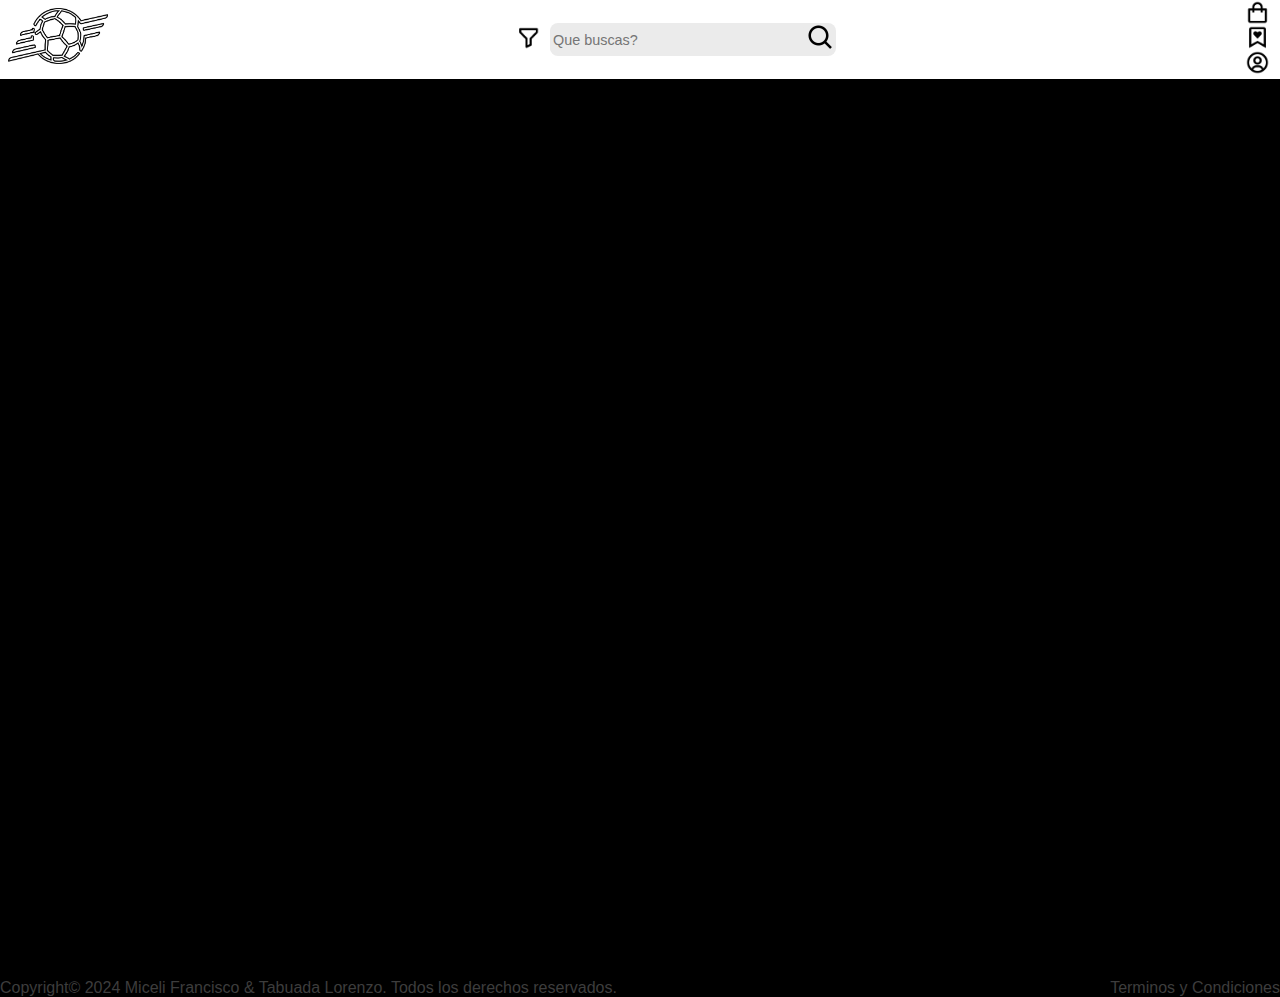
==== index.html @ 5a7783a0 "mobile first primeros cambios" ====
<!DOCTYPE html>
<html lang="en">
<head>
    <meta charset="UTF-8">
    <meta name="viewport" content="width=device-width, initial-scale=1.0">
    <title>Inicio</title>
    <link rel="stylesheet" href=    "styles.css">
</head>
<body>
    <header>
        <div class="headcelu">
            <div class="izquierdaHC">
                <a href="/index.html"><img class="logohead" src="/img/logo_negro_QVEF.png" alt=""></a>
            </div>
            <div class="medioHC">
                <div class="desplegable">
                    <img class="tolva" src="[data-uri]"/>
                    <ul class="categorias">
                        <li><a href="#">JIJIJA</a></li>
                        <li><a href="#">JIJIJA</a></li>
                        <li><a href="#">JIJIJA</a></li>
                        <li><a href="#">JIJIJA</a></li>
                    </ul>
                </div>
                <div class="contenedorbusqueda">
                    <input type="text" placeholder="Que buscas?">
                    <button type="submit">
                    <img class="icons busqueda" src="[data-uri]"/>                </div>
            </div>
            <div class="derechaHC">
                        <img class="icons" src="[data-uri]"/>
                        <img class="icons" src="[data-uri]"/>                <div class="perfildesplegable">
                        <img class="icons perfil" src="[data-uri]"/>                    <ul class="perfilcategorias">
                        <li><a href="/log/form.html">Registrarse</a></li>
                        <li><a href="/log/login.html">Login</a></li>
                    </ul>
                </div>
            </div>


            
        <div class="headpc">

        </div>
    </header>

    <main>

    </main>
    <footer>
        <div class="pie">
            <div class="subpie1">

            </div>
            <div class="subpie2">
                <p>Copyright© 2024 Miceli Francisco & Tabuada Lorenzo. Todos los derechos reservados.</p>
                <a href="#">Terminos y Condiciones</a>
            </div>
        </div>
    </footer>
</body>
</html>
---- styles.css ----
:root{
    --color-primario:rgb(34, 34, 34);
    --color-secundario: rgb(92, 17, 157);
}
*{
    margin: 0;
    padding: 0;
    font-family: 'Franklin Gothic Medium', 'Arial Narrow', Arial, sans-serif;
}
body{
    background-color: #000;

}
main{
    min-height: 100vh;
}
.headcelu{
    background-color: #fff;
    display: flex;
    justify-content: space-between;
}
.logohead{
    width: 100px;
    padding: 8px ;
    transition: 0.3s;
}
.medioHC{
    display: flex;
    align-items: center;
}
.tolva{
    width: 25px;
    height: 25px;
    padding: 0 10px 0 0;
}
.desplegable:hover .categorias{
    display: flex;
}
.categorias{
    display: none;
    flex-direction: column;
    justify-content: center;
    position: fixed;
    background-color: var(--color-primario);
    box-shadow: 0 0 5px var(--color-secundario);
    padding: 10px;
}
.categorias li{
    list-style: none;
    padding: 5px;
}
.categorias a{
    text-decoration: none;
    color: #fff;
    transition: 0.1s;
}
.categorias a:hover{
    color: var(--color-secundario);
}
.icons{
    width: 25px;
    height: 25px;
    padding: 0 10px;
}
.contenedorbusqueda{
    display: flex;
    align-items: center;
    border-radius: 8px;
    background-color: rgb(235, 235, 235);
}
.contenedorbusqueda input{
    outline: none;
    width: 100px;
    padding: 5px 3px;
    border: none;
    border-radius: 5px;
    font-size: 0.9rem;
    background-color: rgb(235, 235, 235);
}
.contenedorbusqueda button{
    border-radius: 5px;
    border: none;
    background: none;
    cursor: pointer;
}
.contenedorbusqueda img{
    padding: 0;
    width: 30px;
    height: 30px;
}
.derechaHC{
    display: flex;
    flex-direction: column;
    align-items: center;
}
.headpc{
    display: none;
}
.icons:hover{
    filter: drop-shadow(0 0 3px rgb(174, 174, 174));
}
.perfildesplegable:hover .perfilcategorias{
    display: flex;
}
.perfilcategorias{
    display: none;
    flex-direction: column;
    justify-content: center;
    position: fixed;
    background-color: var(--color-primario);
    box-shadow: 0 0 5px var(--color-secundario);
    right: 10px;
    padding: 10px;
}
.perfilcategorias li{
    list-style: none;
}
.perfilcategorias a{
    text-decoration: none;
    color: #fff;
    transition: 0.1s;
}
.perfilcategorias a:hover{
    color: var(--color-secundario);
}
.pie{
    background-color: #000000;
    color:rgb(61, 61, 61);
}
.subpie2{
    display: flex;
    
    justify-content: space-between;
}
.subpie2 a{
    color:rgb(61, 61, 61);
    text-decoration: none;
}
.subpie2 a:hover{
    text-decoration:underline;
}
@media(min-width: 768px){
    .contenedorbusqueda{
        display: flex;
        align-items: center;
        border-radius: 8px;
        background-color: rgb(235, 235, 235);
    }
    .contenedorbusqueda input{
        outline: none;
        width: 250px;
        padding: 5px 3px;
        border: none;
        border-radius: 5px;
        font-size: 0.9rem;
        background-color: rgb(235, 235, 235);
    }
    .contenedorbusqueda button{
        border-radius: 5px;
        border: none;
        background: none;
        cursor: pointer;
    }
    .contenedorbusqueda img{
        width: 30px;
        height: 30px;
    }
}
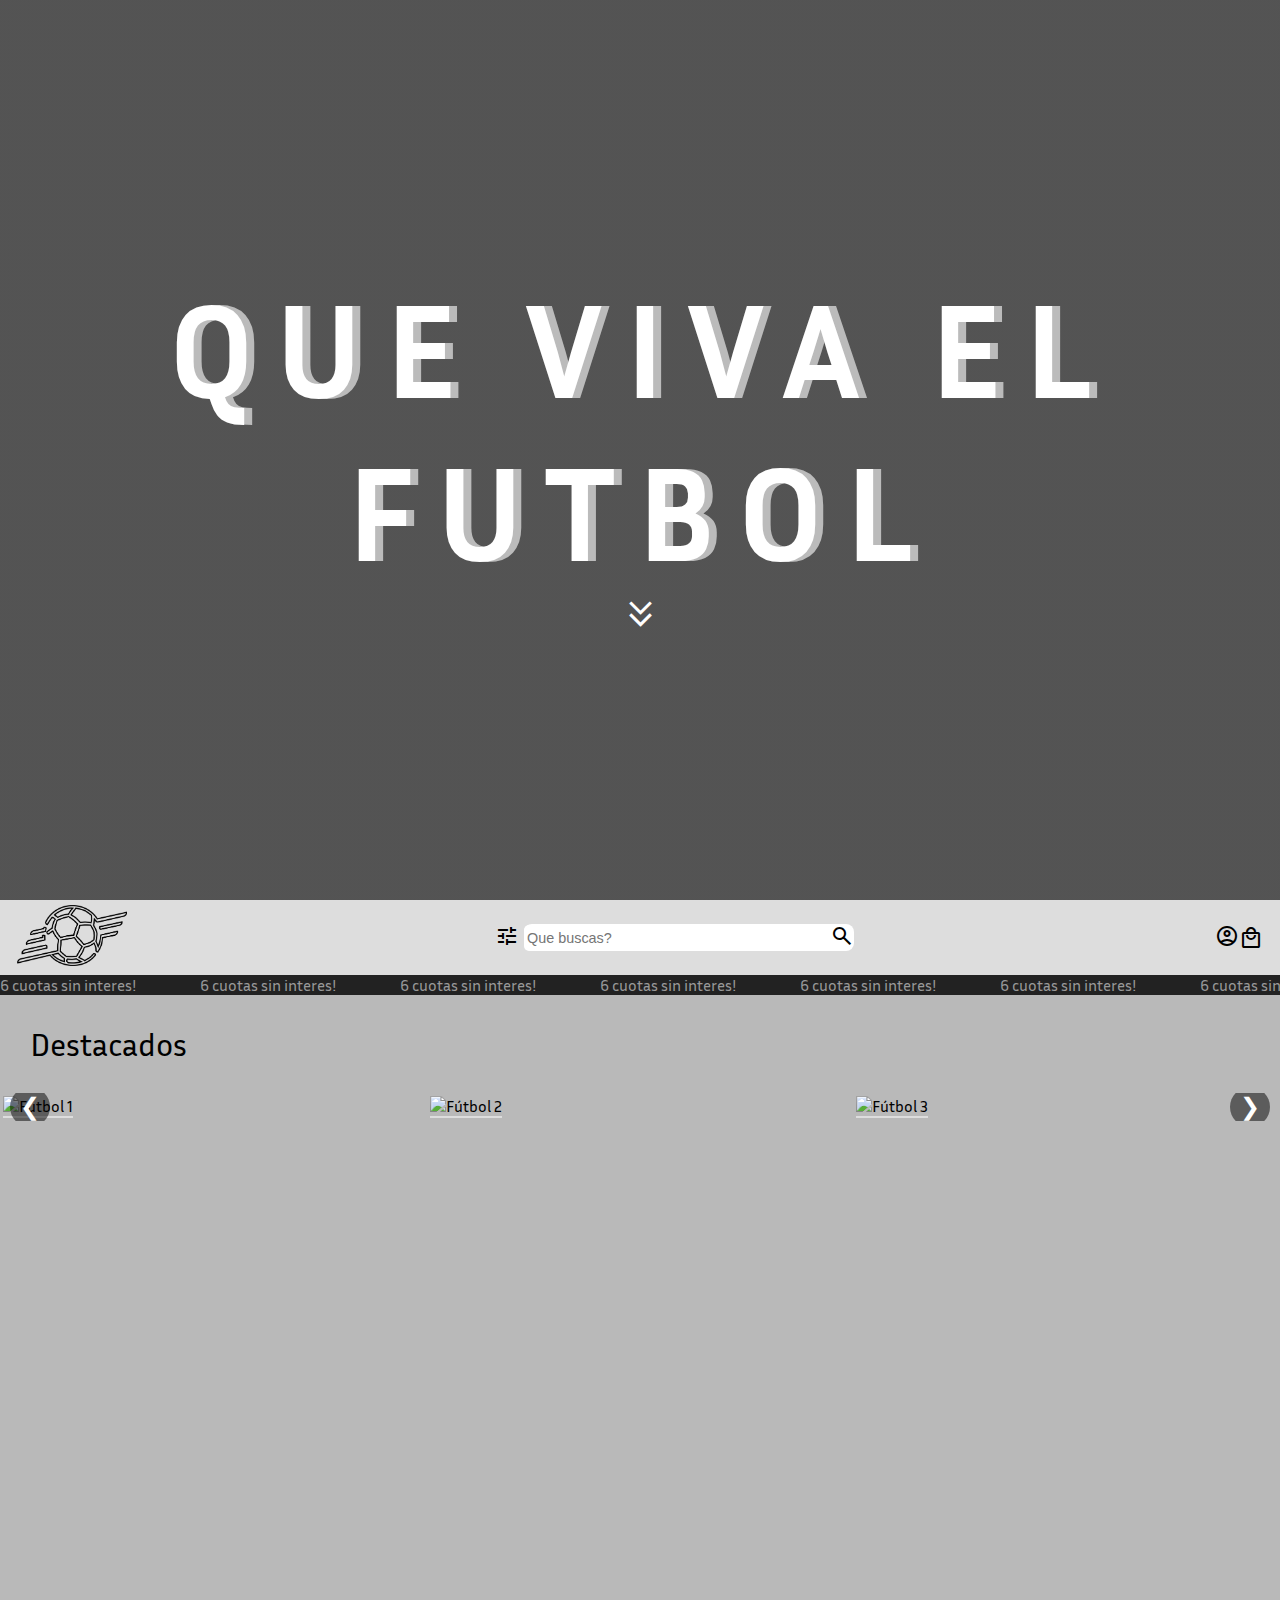
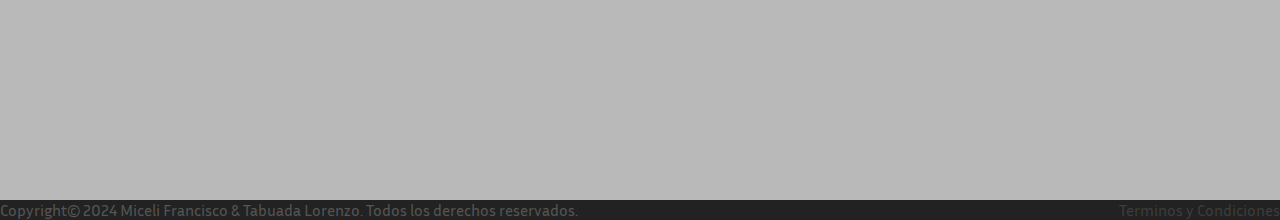
==== commit fcd017d3: "nada, tranki" ====
--- a/index.html
+++ b/index.html
@@ -3,54 +3,159 @@
 <head>
     <meta charset="UTF-8">
     <meta name="viewport" content="width=device-width, initial-scale=1.0">
-    <title>Inicio</title>
-    <link rel="stylesheet" href=    "styles.css">
+    <link rel="stylesheet" href="styles.css">
+    <link rel="website icon" type="png" href="img/logo_negro_icono_QVEF.png">
+    <!-- Fuentes e iconos -->
+    <link rel="preconnect" href="https://fonts.googleapis.com">
+    <link rel="preconnect" href="https://fonts.gstatic.com" crossorigin>
+    <link href="https://fonts.googleapis.com/css2?family=Inria+Sans:ital,wght@0,300;0,400;0,700;1,300;1,400;1,700&display=swap" rel="stylesheet">
+    <link href="https://fonts.googleapis.com/css2?family=Kanit:ital,wght@0,800;1,800&display=swap" rel="stylesheet">
+    <link rel="stylesheet" href="https://fonts.googleapis.com/css2?family=Material+Symbols+Outlined:opsz,wght,FILL,GRAD@20..48,100..700,0..1,-50..200" />
+    <title>QVEF</title>
 </head>
 <body>
-    <header>
-        <div class="headcelu">
-            <div class="izquierdaHC">
-                <a href="/index.html"><img class="logohead" src="/img/logo_negro_QVEF.png" alt=""></a>
+    <div class="pantallainicialcelu">
+        <div class="iniciocelu">
+            <h1>QUE VIVA EL FUTBOL</h1>
+            <a href="#headcelu" class="material-symbols-outlined">keyboard_double_arrow_down</a>
+        </div>
+    </div>
+    <div class="pantallainicialpc">
+        <div class="iniciopc">
+            <h1>QUE VIVA EL FUTBOL</h1>
+            <a href="#headpc" class="material-symbols-outlined">keyboard_double_arrow_down</a>
+        </div>
+    </div>
+
+    <div class="todo">
+        <header>
+            <div class="headcelu" id="headcelu">
+                <div class="izquierdaHC">
+                    <span class="material-symbols-outlined">menu</span>
+                    <span class="material-symbols-outlined">search</span>
+                </div>
+
+                <div class="medioHC">
+                    <a href="/index.html"><img class="logohead" src="img/logo_negro_QVEF.png" alt=""></a>
+                </div>
+
+                <div class="derechaHC">
+                    <div class="perfildesplegable">
+                        <span class="material-symbols-outlined">account_circle</span>
+                        <ul class="perfilcategorias">
+                            <li><a href="/log/form.html">> Registrarse</a></li>
+                            <li><a href="/log/login.html"</a>> Logearse</a></li>
+                        </ul>
+                    </div>
+                    <span class="material-symbols-outlined">local_mall</span>
+                </div>
             </div>
-            <div class="medioHC">
-                <div class="desplegable">
-                    <img class="tolva" src="[data-uri]"/>
-                    <ul class="categorias">
-                        <li><a href="#">JIJIJA</a></li>
-                        <li><a href="#">JIJIJA</a></li>
-                        <li><a href="#">JIJIJA</a></li>
-                        <li><a href="#">JIJIJA</a></li>
-                    </ul>
+<!-- -------------------HEADPC----------------------- -->
+            <div class="headpc" id="headpc">
+                <div class="izquierdaHP">
+                    <a href="/index.html"><img class="logohead" src="img/logo_negro_QVEF.png" alt=""></a>
                 </div>
-                <div class="contenedorbusqueda">
-                    <input type="text" placeholder="Que buscas?">
-                    <button type="submit">
-                    <img class="icons busqueda" src="[data-uri]"/>                </div>
+
+                <div class="medioHP">
+                    <div class="desplegable">
+                        <span class="material-symbols-outlined">tune</span>
+                        <ul class="categorias">
+                            <li><a href="#">Hombre</a></li>
+                            <li><a href="#">Mujer</a></li>
+                            <li><a href="#">Niño</a></li>
+                            <li><a href="#">Otros</a></li>
+                        </ul>
+                    </div>
+                    <div class="contenedorbusqueda">
+                        <input type="text" placeholder="Que buscas?">
+                        <button type="submit">
+                        <span class="material-symbols-outlined">search</span>
+                    </div>
+                </div>
+
+                <div class="derechaHP">
+                    <div class="perfildesplegable">
+                        <span class="material-symbols-outlined">account_circle</span>
+                        <ul class="perfilcategorias">
+                            <li><a href="/log/form.html">> Registrarse</a></li>
+                            <li><a href="/log/login.html"</a>> Logearse</a></li>
+                        </ul>
+                    </div>                    
+                    <span class="material-symbols-outlined">local_mall</span>
+                </div>
             </div>
-            <div class="derechaHC">
-                        <img class="icons" src="[data-uri]"/>
-                        <img class="icons" src="[data-uri]"/>                <div class="perfildesplegable">
-                        <img class="icons perfil" src="[data-uri]"/>                    <ul class="perfilcategorias">
-                        <li><a href="/log/form.html">Registrarse</a></li>
-                        <li><a href="/log/login.html">Login</a></li>
-                    </ul>
+<!-- -------------------HEADPC----------------------- -->
+        </header>
+
+        <main>
+            <div class="slider">
+                <div class="slide-track">
+                    <div class="slide">
+                        <p>6 cuotas sin interes!</p>
+                    </div>
+                    <div class="slide">
+                        <p>6 cuotas sin interes!</p>
+                    </div>
+                    <div class="slide">
+                        <p>6 cuotas sin interes!</p>
+                    </div>
+                    <div class="slide">
+                        <p>6 cuotas sin interes!</p>
+                    </div>
+                    <div class="slide">
+                        <p>6 cuotas sin interes!</p>
+                    </div>
+                    <div class="slide">
+                        <p>6 cuotas sin interes!</p>
+                    </div>
+                    <div class="slide">
+                        <p>6 cuotas sin interes!</p>
+                    </div>
+                    <div class="slide">
+                        <p>6 cuotas sin interes!</p>
+                    </div>
+                    <div class="slide">
+                        <p>6 cuotas sin interes!</p>
+                    </div>
+                    <div class="slide">
+                        <p>6 cuotas sin interes!</p>
+                    </div>
+                    <div class="slide">
+                        <p>6 cuotas sin interes!</p>
+                    </div>
+                    <div class="slide">
+                        <p>6 cuotas sin interes!</p>
+                    </div>
+                    <div class="slide">
+                        <p>6 cuotas sin interes!</p>
+                    </div>
+                    <div class="slide">
+                        <p>6 cuotas sin interes!</p>
+                    </div>
+                </div>
+            </div>
+            
+            <div class="destacados">
+                <h3>Destacados</h3>
+                <div class="carousel">
+                    <div class="carousel-images">
+                        <div class="carousel-item"><img src="img/airmax270.jpg" alt="Fútbol 1"></div>
+                        <div class="carousel-item"><img src="img/cancha-esquina.jpg" alt="Fútbol 2"></div>
+                        <div class="carousel-item"><img src="img/wembley.jpg" alt="Fútbol 3"></div>
+                        <div class="carousel-item"><img src="img/monumental2.jpeg" alt="Fútbol 4"></div>
+                        <div class="carousel-item"><img src="img/cancha-frente.png" alt="Fútbol 5"></div>
+                    </div>
+                    <button class="prev" onclick="moveSlide(-1)">&#10094;</button>
+                    <button class="next" onclick="moveSlide(1)">&#10095;</button>
                 </div>
             </div>
 
-
-            
-        <div class="headpc">
-
-        </div>
-    </header>
-
-    <main>
-
+    </div> <!--DIV TODO-->
     </main>
     <footer>
         <div class="pie">
             <div class="subpie1">
-
+            
             </div>
             <div class="subpie2">
                 <p>Copyright© 2024 Miceli Francisco & Tabuada Lorenzo. Todos los derechos reservados.</p>
@@ -58,5 +163,7 @@
             </div>
         </div>
     </footer>
+    <script src="script.js"></script>
+
 </body>
 </html>--- a/styles.css
+++ b/styles.css
@@ -1,168 +1,416 @@
 :root{
-    --color-primario:rgb(34, 34, 34);
-    --color-secundario: rgb(92, 17, 157);
+    --color-primario:#222;
+    --color-secundario: #ddd;
+}
+html{
+    scroll-behavior: smooth;
 }
 *{
     margin: 0;
     padding: 0;
-    font-family: 'Franklin Gothic Medium', 'Arial Narrow', Arial, sans-serif;
 }
 body{
-    background-color: #000;
-
-}
-main{
+    font-family: "inria Sans",'Franklin Gothic Medium', 'Arial Narrow', sans-serif;
+    background-color: #b9b9b9;
+    overflow-x: hidden;
+}
+.todo{
     min-height: 100vh;
-}
-.headcelu{
-    background-color: #fff;
-    display: flex;
-    justify-content: space-between;
-}
-.logohead{
-    width: 100px;
-    padding: 8px ;
+    display: grid;
+    grid-template-rows: auto 1fr auto;
+}
+/* Estilo para Chrome, Safari, Edge, Opera */
+::-webkit-scrollbar {
+    width: 5px;
+}
+::-webkit-scrollbar-track {
+    background-color: #222;
+}
+::-webkit-scrollbar-thumb {
+    background-color: #ddd;
+    border-radius: 10px;
+}
+
+::-webkit-scrollbar-thumb:hover {
+    background-color: #bbb;
+}
+/* Para Firefox */
+/* html {
+    scrollbar-width: thin;
+    scrollbar-color: #ddd #222;
+} */
+
+
+.pantallainicialpc{
+    display: none;
+    justify-content: center;
+}
+.iniciopc{
+    display: none;
+}
+.pantallainicialcelu , .pantallainicialpc{
+    background-image: linear-gradient(rgba(0,0,0,0.55),rgba(0,0,0,0.55)),url(img/monumental2.jpeg);
+    background-position: center top;
+    background-repeat: no-repeat;
+    background-size: cover;
+    min-height: 100vh;
+
+    display: flex;
+    align-items: center;
+    text-align: center;
+    overflow: hidden;
+}
+.pantallainicialpc{
+    display: none;
+}
+h1{
+    color: #fff;
+    font-size: 8.5em;
+    font-weight: 900;
+    letter-spacing: 0.15em;
+    text-shadow: 8px 0px 0 #bbb;
+}
+@media(max-width: 540px){
+    h1{
+        font-size: 7em;
+    }
+    .inicio .material-symbols-outlined {
+        position: relative;
+        top: 150px;
+    }
+    @media(max-width: 480px){
+        h1{
+            font-size: 6em;
+        }
+        .inicio .material-symbols-outlined {
+            position: relative;
+            top: 180px;
+        }
+    
+    @media(max-width: 430px){
+        h1{
+            font-size: 5.5em;
+        }
+        .inicio .material-symbols-outlined {
+            position: relative;
+            top: 180px;
+        }
+    
+    @media(max-width: 380px){
+        h1{
+            font-size: 5em;
+        }
+        .inicio .material-symbols-outlined {
+            position: relative;
+            top: 180px;
+        }
+    
+    @media(max-width: 320px){
+        h1{
+            font-size: 4em;
+        }
+        .inicio .material-symbols-outlined {
+            position: relative;
+            top: 180px;
+        }
+    }
+    }
+    }
+    }
+}
+.iniciocelu .material-symbols-outlined {
+    position: relative;
+    color: #fff;
+    font-size: 45px;
+    cursor: pointer;
+    text-decoration: none;
     transition: 0.3s;
 }
-.medioHC{
-    display: flex;
-    align-items: center;
-}
-.tolva{
-    width: 25px;
-    height: 25px;
-    padding: 0 10px 0 0;
-}
-.desplegable:hover .categorias{
-    display: flex;
-}
-.categorias{
-    display: none;
-    flex-direction: column;
-    justify-content: center;
-    position: fixed;
-    background-color: var(--color-primario);
-    box-shadow: 0 0 5px var(--color-secundario);
-    padding: 10px;
-}
-.categorias li{
-    list-style: none;
-    padding: 5px;
-}
-.categorias a{
-    text-decoration: none;
-    color: #fff;
-    transition: 0.1s;
-}
-.categorias a:hover{
-    color: var(--color-secundario);
-}
-.icons{
-    width: 25px;
-    height: 25px;
-    padding: 0 10px;
-}
-.contenedorbusqueda{
-    display: flex;
-    align-items: center;
-    border-radius: 8px;
-    background-color: rgb(235, 235, 235);
-}
-.contenedorbusqueda input{
-    outline: none;
-    width: 100px;
-    padding: 5px 3px;
-    border: none;
-    border-radius: 5px;
-    font-size: 0.9rem;
-    background-color: rgb(235, 235, 235);
-}
-.contenedorbusqueda button{
-    border-radius: 5px;
-    border: none;
-    background: none;
-    cursor: pointer;
-}
-.contenedorbusqueda img{
-    padding: 0;
-    width: 30px;
-    height: 30px;
-}
-.derechaHC{
-    display: flex;
-    flex-direction: column;
-    align-items: center;
-}
+.iniciocelu .material-symbols-outlined:hover{
+    transform: scale(1.5);
+    text-shadow: 0 0 20px #999;
+}
+
+@media(min-width: 768px){
+    .pantallainicialcelu{
+        display: none;
+    }
+    .pantallainicialpc{
+        display: flex;
+        
+    }
+    .iniciopc{
+        display: flex;
+        flex-direction: column;
+    }
+    .iniciopc .material-symbols-outlined {
+        position: relative;
+        color: #fff;
+        font-size: 45px;
+        cursor: pointer;
+        text-decoration: none;
+        transition: 0.3s;
+    }
+    .iniciopc .material-symbols-outlined:hover{
+        transform: scale(1.5);
+        text-shadow: 0 0 20px #999;
+    }
+}
+
 .headpc{
     display: none;
 }
-.icons:hover{
-    filter: drop-shadow(0 0 3px rgb(174, 174, 174));
+.headcelu .material-symbols-outlined{
+    padding: 0 4px;
+}
+.headcelu{
+    display: flex;
+    justify-content: space-between;
+    background-color: #e0e0e0;
+}
+.izquierdaHC{
+    display: flex;
+    align-items: center;
+    padding-left: 10px;
+}
+.medioHC{
+    display: flex;
+}
+.logohead{
+    width: 110px;
+    padding: 5px 7px ;
+    transition: 0.5s;
+}
+.logohead:hover{
+    filter: drop-shadow(0px 0px 7px rgb(163, 163, 163));
+    transform: scale(1.05);
+}
+.derechaHC{
+    display: flex;
+    align-items: center;
+    padding-right: 10px;
+}
+.perfildesplegable{
 }
 .perfildesplegable:hover .perfilcategorias{
     display: flex;
+}
+.perfildesplegable span{
+    transition: 0.2s;
+}
+.perfildesplegable:hover span{
+    color: #444;
 }
 .perfilcategorias{
     display: none;
     flex-direction: column;
-    justify-content: center;
-    position: fixed;
-    background-color: var(--color-primario);
-    box-shadow: 0 0 5px var(--color-secundario);
-    right: 10px;
-    padding: 10px;
+    position: absolute;
+    right: 6px;
+    padding: 8px;
+    background-color: #222;
+    box-shadow: 0 0 5px #fff;
+    z-index: 2;
+    transition: 3s;
 }
 .perfilcategorias li{
     list-style: none;
 }
 .perfilcategorias a{
+    padding: 2px 0;
     text-decoration: none;
+    width: 100%;
+    display: block;
     color: #fff;
-    transition: 0.1s;
+    transition: 0.3s;
 }
 .perfilcategorias a:hover{
-    color: var(--color-secundario);
-}
+    color: #aaa;
+}
+
+.slider {
+    background: #222;
+    width: 100vw;
+    height: auto;
+    margin: auto;
+    overflow: hidden;
+    z-index: 1;
+}
+.slide p{
+    color: #999;
+}
+.slider .slide-track {
+    display: flex;
+    animation: scroll 5s linear infinite;
+    -webkit-animation: scroll 20s linear infinite;
+    width: calc(200px * 14);
+}
+.slider .slide {
+    width: 200px;
+}
+.slider .slide img {
+    width: 100%;
+}
+@keyframes scroll {
+    0% {
+        -webkit-transform: translateX(0);
+        transform: translateX(0);
+    }
+    100% {
+        -webkit-transform: translateX(calc(-200px * 7));
+        transform: translateX(calc(-200px * 7));
+    }
+}
+
+.destacados{
+    display: flex;  
+    flex-direction: column;
+}
+.destacados h3{
+    font-size: 2em;
+    font-weight: 400;
+    margin: 30px 0 30px 30px;
+}
+.carousel {
+    position: relative;
+    width: 100%;
+    overflow: hidden;
+    border-radius: 10px;
+}
+.carousel-images {
+    display: flex;
+    transition: transform 0.5s ;
+}
+.carousel-item {
+    min-width: 33.33%; /* Show 3 images at a time */
+    box-sizing: border-box;
+    padding: 3px;
+}
+.carousel-item img {
+    width: 100%;
+    border-bottom: 2px solid #ddd;
+}
+.prev, .next {
+    position: absolute;
+    top: 50%;
+    width: 40px;
+    height: 40px;
+    background-color: rgba(0, 0, 0, 0.5);
+    color: white;
+    border: none;
+    cursor: pointer;
+    font-size: 24px;
+    text-align: center;
+    line-height: 40px;
+    border-radius: 50%;
+    transform: translateY(-50%);
+}
+.prev {
+    left: 10px;
+}
+.next {
+    right: 10px;
+}
+
+/* *****************  PIEEEEEEEEEEE  ***************** */
+
 .pie{
-    background-color: #000000;
-    color:rgb(61, 61, 61);
+    background-color: #222;
+    color:#555;
 }
 .subpie2{
     display: flex;
-    
     justify-content: space-between;
 }
 .subpie2 a{
-    color:rgb(61, 61, 61);
+    color:#3d3d3d;
     text-decoration: none;
 }
 .subpie2 a:hover{
     text-decoration:underline;
 }
+
+/* *****************  PIEEEEEEEEEEE  ***************** */
+
 @media(min-width: 768px){
+    .headcelu{
+        display: none;
+    }
+    .headpc{
+        display: flex;
+        justify-content: space-between;
+        background-color: #ddd ;
+    }
+    .headpc .material-symbols-outlined{
+        cursor: pointer;
+    }
+    .izquierdaHP{
+        display: flex;
+        padding-left: 10px;
+    }
+    .medioHP{
+        display: flex;
+        align-items: center;
+    }
     .contenedorbusqueda{
         display: flex;
         align-items: center;
         border-radius: 8px;
-        background-color: rgb(235, 235, 235);
+        background-color: #fff;
     }
     .contenedorbusqueda input{
         outline: none;
-        width: 250px;
+        width: 300px;
         padding: 5px 3px;
         border: none;
         border-radius: 5px;
         font-size: 0.9rem;
-        background-color: rgb(235, 235, 235);
+        background-color: #fff;
     }
     .contenedorbusqueda button{
         border-radius: 5px;
         border: none;
         background: none;
-        cursor: pointer;
     }
     .contenedorbusqueda img{
         width: 30px;
         height: 30px;
     }
+    .tolva{
+        display: flex;
+    }
+    .desplegable{
+        padding-right: 5px;
+    }
+    .desplegable:hover .categorias{
+        display: flex;
+    }
+    .categorias{
+        display: none;
+        flex-direction: column;
+        position: absolute;
+        padding: 8px;
+        background-color: #222;
+        box-shadow: 0 0 5px #fff;
+        z-index: 2;
+        transition: 3s;
+    }
+    .categorias li{
+        list-style: none;
+    }
+    .categorias a{
+        padding: 2px 0;
+        text-decoration: none;
+        width: 100%;
+        display: block;
+        color: #fff;
+        transition: 0.2s;
+    }
+    .categorias a:hover{
+        color: #aaa;
+    }
+    .derechaHP{
+        display: flex;
+        align-items: center;
+        padding-right: 17px;
+    }
 }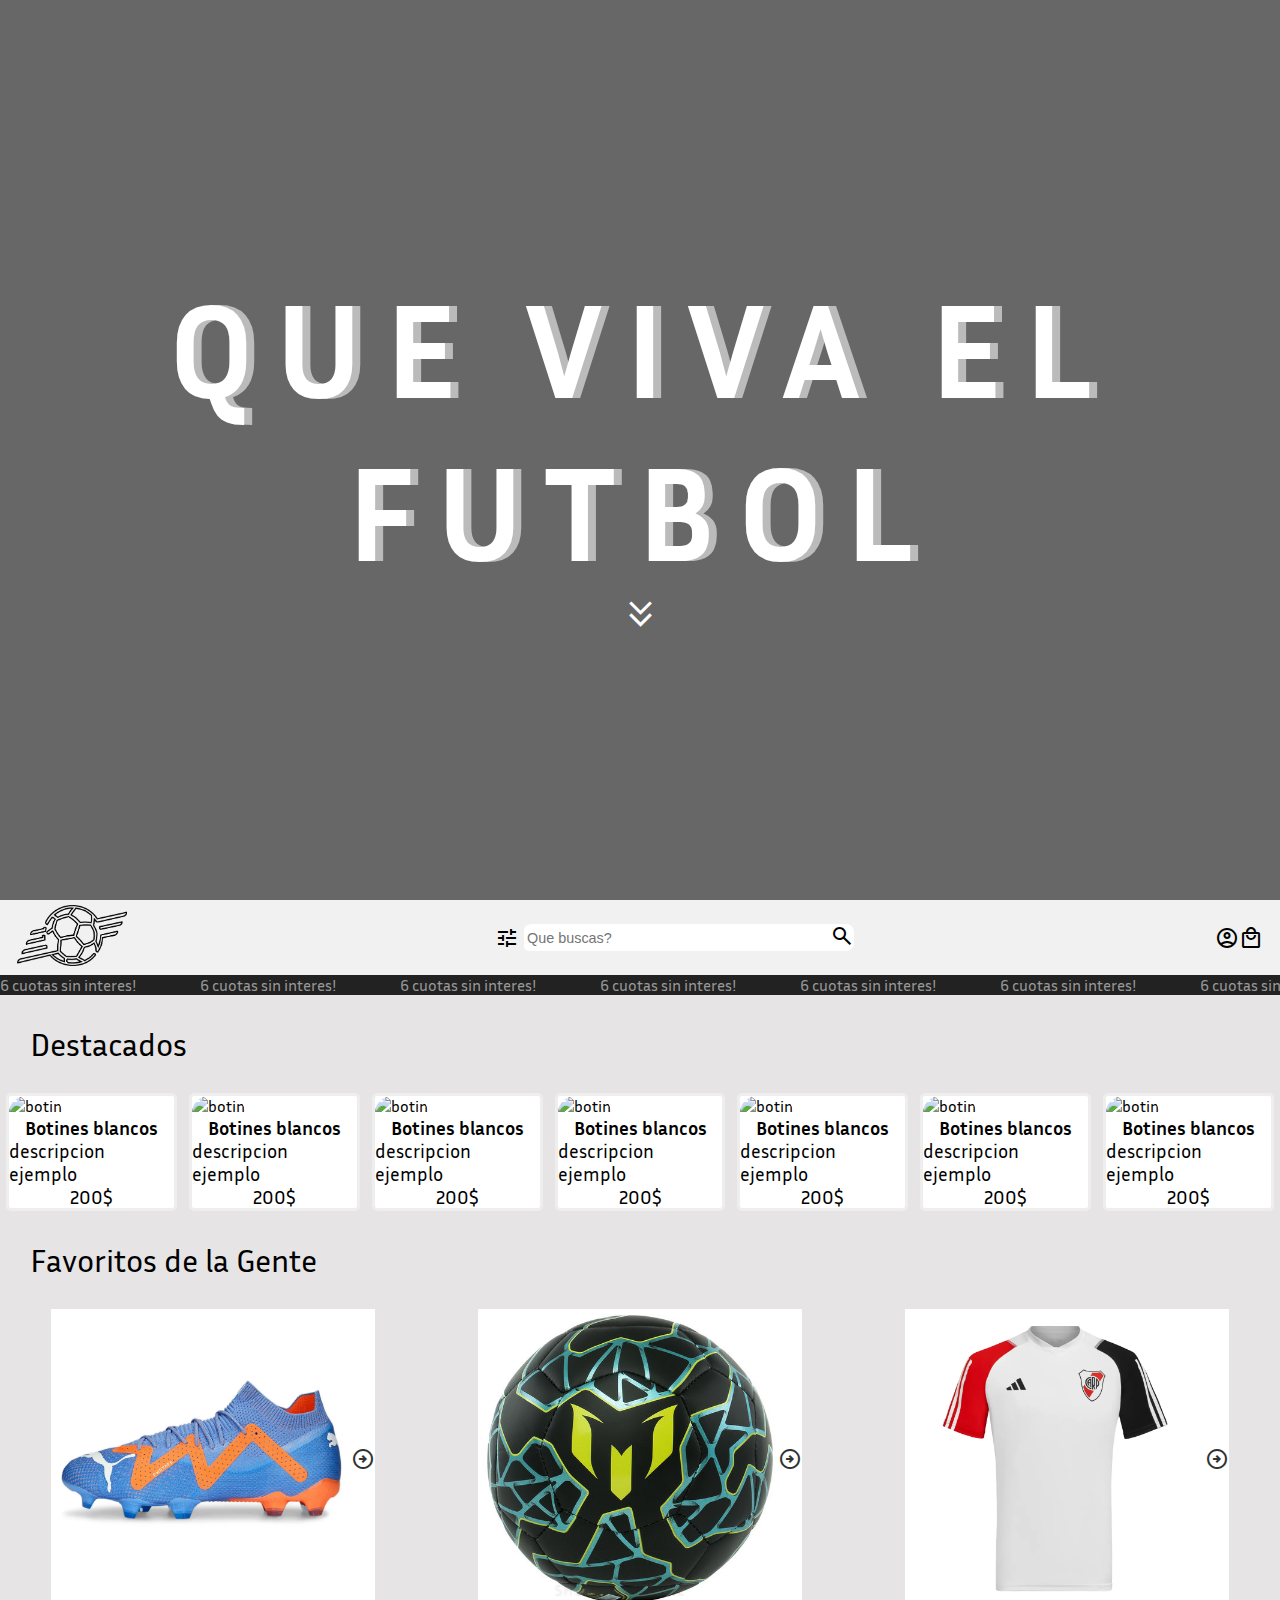
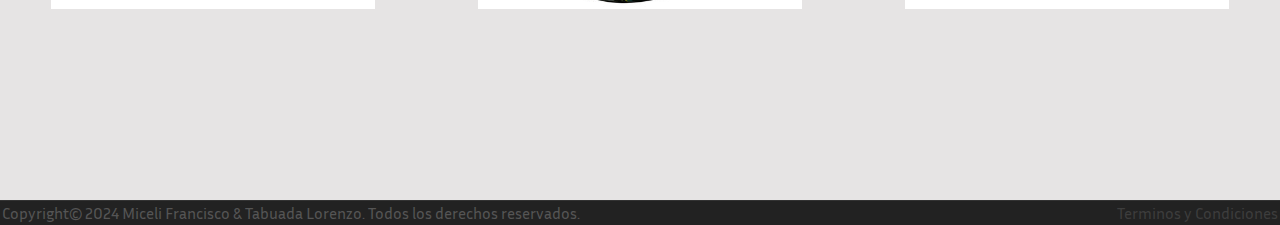
==== commit 1a22a7ee: "asad" ====
--- a/index.html
+++ b/index.html
@@ -1,5 +1,5 @@
 <!DOCTYPE html>
-<html lang="en">
+<html lang="es">
 <head>
     <meta charset="UTF-8">
     <meta name="viewport" content="width=device-width, initial-scale=1.0">
@@ -11,7 +11,7 @@
     <link href="https://fonts.googleapis.com/css2?family=Inria+Sans:ital,wght@0,300;0,400;0,700;1,300;1,400;1,700&display=swap" rel="stylesheet">
     <link href="https://fonts.googleapis.com/css2?family=Kanit:ital,wght@0,800;1,800&display=swap" rel="stylesheet">
     <link rel="stylesheet" href="https://fonts.googleapis.com/css2?family=Material+Symbols+Outlined:opsz,wght,FILL,GRAD@20..48,100..700,0..1,-50..200" />
-    <title>QVEF</title>
+    <title>Que Viva El Futbol</title>
 </head>
 <body>
     <div class="pantallainicialcelu">
@@ -138,15 +138,85 @@
             <div class="destacados">
                 <h3>Destacados</h3>
                 <div class="carousel">
-                    <div class="carousel-images">
-                        <div class="carousel-item"><img src="img/airmax270.jpg" alt="Fútbol 1"></div>
-                        <div class="carousel-item"><img src="img/cancha-esquina.jpg" alt="Fútbol 2"></div>
-                        <div class="carousel-item"><img src="img/wembley.jpg" alt="Fútbol 3"></div>
-                        <div class="carousel-item"><img src="img/monumental2.jpeg" alt="Fútbol 4"></div>
-                        <div class="carousel-item"><img src="img/cancha-frente.png" alt="Fútbol 5"></div>
-                    </div>
-                    <button class="prev" onclick="moveSlide(-1)">&#10094;</button>
-                    <button class="next" onclick="moveSlide(1)">&#10095;</button>
+                    <div class="tarjeta">
+                            <img src="/img/botines.jpg" alt="botin">
+                        <div class="tarjetainfo">
+                            <h4>Botines blancos</h4>
+                            <p>descripcion ejemplo</p>
+                            <p>200$</p>
+                        </div>
+                    </div>
+                    <div class="tarjeta">
+                            <img src="/img/botines.jpg" alt="botin">
+                        <div class="tarjetainfo">
+                            <h4>Botines blancos</h4>
+                            <p>descripcion ejemplo</p>
+                            <p>200$</p>
+                        </div>
+                    </div>
+                    <div class="tarjeta">
+                            <img src="/img/botines.jpg" alt="botin">
+                        <div class="tarjetainfo">
+                            <h4>Botines blancos</h4>
+                            <p>descripcion ejemplo</p>
+                            <p>200$</p>
+                        </div>
+                    </div>
+                    <div class="tarjeta">
+                            <img src="/img/botines.jpg" alt="botin">
+                        <div class="tarjetainfo">
+                            <h4>Botines blancos</h4>
+                            <p>descripcion ejemplo</p>
+                            <p>200$</p>
+                        </div>
+                    </div>
+                    <div class="tarjeta">
+                        <img src="/img/botines.jpg" alt="botin">
+                        <div class="tarjetainfo">
+                            <h4>Botines blancos</h4>
+                            <p>descripcion ejemplo</p>
+                            <p>200$</p>
+                        </div>
+                    </div>
+                    <div class="tarjeta">
+                        <img src="/img/botines.jpg" alt="botin">
+                        <div class="tarjetainfo">
+                            <h4>Botines blancos</h4>
+                            <p>descripcion ejemplo</p>
+                            <p>200$</p>
+                        </div>
+                    </div>
+                    <div class="tarjeta">
+                        <img src="/img/botines.jpg" alt="botin">
+                        <div class="tarjetainfo">
+                            <h4>Botines blancos</h4>
+                            <p>descripcion ejemplo</p>
+                            <p>200$</p>
+                        </div>
+                    </div>
+                </div>
+            </div>
+            <div class="deslizantes">
+                <h3>Favoritos de la Gente</h3>
+                <div class="cuatro_imagenes">
+                    <div class="gallery">
+                        <div class="productos ">
+                            <img id="botines" src="img/botineslolo.jpg" alt="Botines" />
+                            <span id="next" class="material-symbols-outlined arrow">arrow_circle_right</span>
+                        </div>
+                    </div>
+                    <div class="gallery">
+                        <div class="productos">
+                            <img id="botines-2" src="img/pelota_lolo.jpg" alt="Botines" />
+                            <span id="next-2" class="material-symbols-outlined arrow">arrow_circle_right</span>
+                        </div>
+                    </div>
+                    <div class="gallery">
+                        <div class="productos">
+                            <img id="botines-3" src="img/camiseta_river_fran.jpg" alt="Botines" />
+                            <span id="next-3" class="material-symbols-outlined arrow">arrow_circle_right</span>
+                        </div>
+                    </div>
                 </div>
             </div>
 
--- a/styles.css
+++ b/styles.css
@@ -11,7 +11,7 @@
 }
 body{
     font-family: "inria Sans",'Franklin Gothic Medium', 'Arial Narrow', sans-serif;
-    background-color: #b9b9b9;
+    background-color: #e6e4e4;
     overflow-x: hidden;
 }
 .todo{
@@ -166,7 +166,7 @@
 .headcelu{
     display: flex;
     justify-content: space-between;
-    background-color: #e0e0e0;
+    background-color: #fff;
 }
 .izquierdaHC{
     display: flex;
@@ -191,6 +191,7 @@
     padding-right: 10px;
 }
 .perfildesplegable{
+    margin-top: 4px;
 }
 .perfildesplegable:hover .perfilcategorias{
     display: flex;
@@ -210,7 +211,7 @@
     background-color: #222;
     box-shadow: 0 0 5px #fff;
     z-index: 2;
-    transition: 3s;
+    transition: 0.3s;
 }
 .perfilcategorias li{
     list-style: none;
@@ -230,8 +231,6 @@
 .slider {
     background: #222;
     width: 100vw;
-    height: auto;
-    margin: auto;
     overflow: hidden;
     z-index: 1;
 }
@@ -262,7 +261,7 @@
 }
 
 .destacados{
-    display: flex;  
+    display: flex;
     flex-direction: column;
 }
 .destacados h3{
@@ -271,46 +270,85 @@
     margin: 30px 0 30px 30px;
 }
 .carousel {
-    position: relative;
+    display: flex;
+    width: 100vw;
+}
+.tarjeta{
+    border: 3px solid #eee;
+    background: #fff;
+    border-radius: 5px;
+    margin: 0 6px;
+    transition: 0.3s;
+}
+.tarjeta:hover{
+    border: 3px solid #bbb;
+    border-radius: 17px;
+}
+.tarjeta img{
     width: 100%;
-    overflow: hidden;
-    border-radius: 10px;
-}
-.carousel-images {
-    display: flex;
-    transition: transform 0.5s ;
-}
-.carousel-item {
-    min-width: 33.33%; /* Show 3 images at a time */
-    box-sizing: border-box;
-    padding: 3px;
-}
-.carousel-item img {
-    width: 100%;
-    border-bottom: 2px solid #ddd;
-}
-.prev, .next {
-    position: absolute;
-    top: 50%;
-    width: 40px;
-    height: 40px;
-    background-color: rgba(0, 0, 0, 0.5);
-    color: white;
+    border-radius: 17px 17px 0 0;
+}
+.tarjetainfo{
+    display: flex;
+    align-items: center;
+    flex-direction: column;
+    font-size: 1.2em;
+    background: #fff;
+    border-radius: 0 0 15px 15px;
+}
+@media (max-width: 768px) {
+    .tarjeta {
+        width: calc(100% / 2 - 10px); /* 2 tarjetas por fila en pantallas medianas */
+    }
+}
+.deslizantes h3{
+    font-size: 2em;
+    font-weight: 400;
+    margin: 30px 0 30px 30px;
+}
+
+.cuatro_imagenes{
+    display: flex;
+    justify-content: space-around;
+    margin: 20px 0;
+}
+.gallery {
+    display: flex;
+    justify-content: center;
+    align-items: center;
+}
+.gallery img {
+    max-width: 300px;
+    max-height: 300px;
+}
+@media(max-width: 768px){
+    .gallery img{
+        max-width: 200px ;
+    }
+}
+@media(max-width: 480px){
+    .gallery img{
+        max-width: 100px ;
+    }
+}
+.productos{
+    display: flex;
+    justify-content: center;
+    align-items: center;
+    background-color: #ffffff;
+}
+.arrow {
+    background: none;
     border: none;
     cursor: pointer;
-    font-size: 24px;
-    text-align: center;
-    line-height: 40px;
-    border-radius: 50%;
-    transform: translateY(-50%);
-}
-.prev {
-    left: 10px;
-}
-.next {
-    right: 10px;
-}
-
+    color: #333;
+    transition: 0.3s;
+    border-radius: 50px;
+}
+.arrow:hover {
+    color: #ddd;
+    background: #0006;
+}
 /* *****************  PIEEEEEEEEEEE  ***************** */
 
 .pie{
@@ -320,6 +358,8 @@
 .subpie2{
     display: flex;
     justify-content: space-between;
+    padding: 2px;
+    border-top: 1px solid #333;
 }
 .subpie2 a{
     color:#3d3d3d;
@@ -338,7 +378,7 @@
     .headpc{
         display: flex;
         justify-content: space-between;
-        background-color: #ddd ;
+        background-color: #f1f1f1 ;
     }
     .headpc .material-symbols-outlined{
         cursor: pointer;
@@ -380,6 +420,7 @@
     }
     .desplegable{
         padding-right: 5px;
+        margin-top: 4px;
     }
     .desplegable:hover .categorias{
         display: flex;
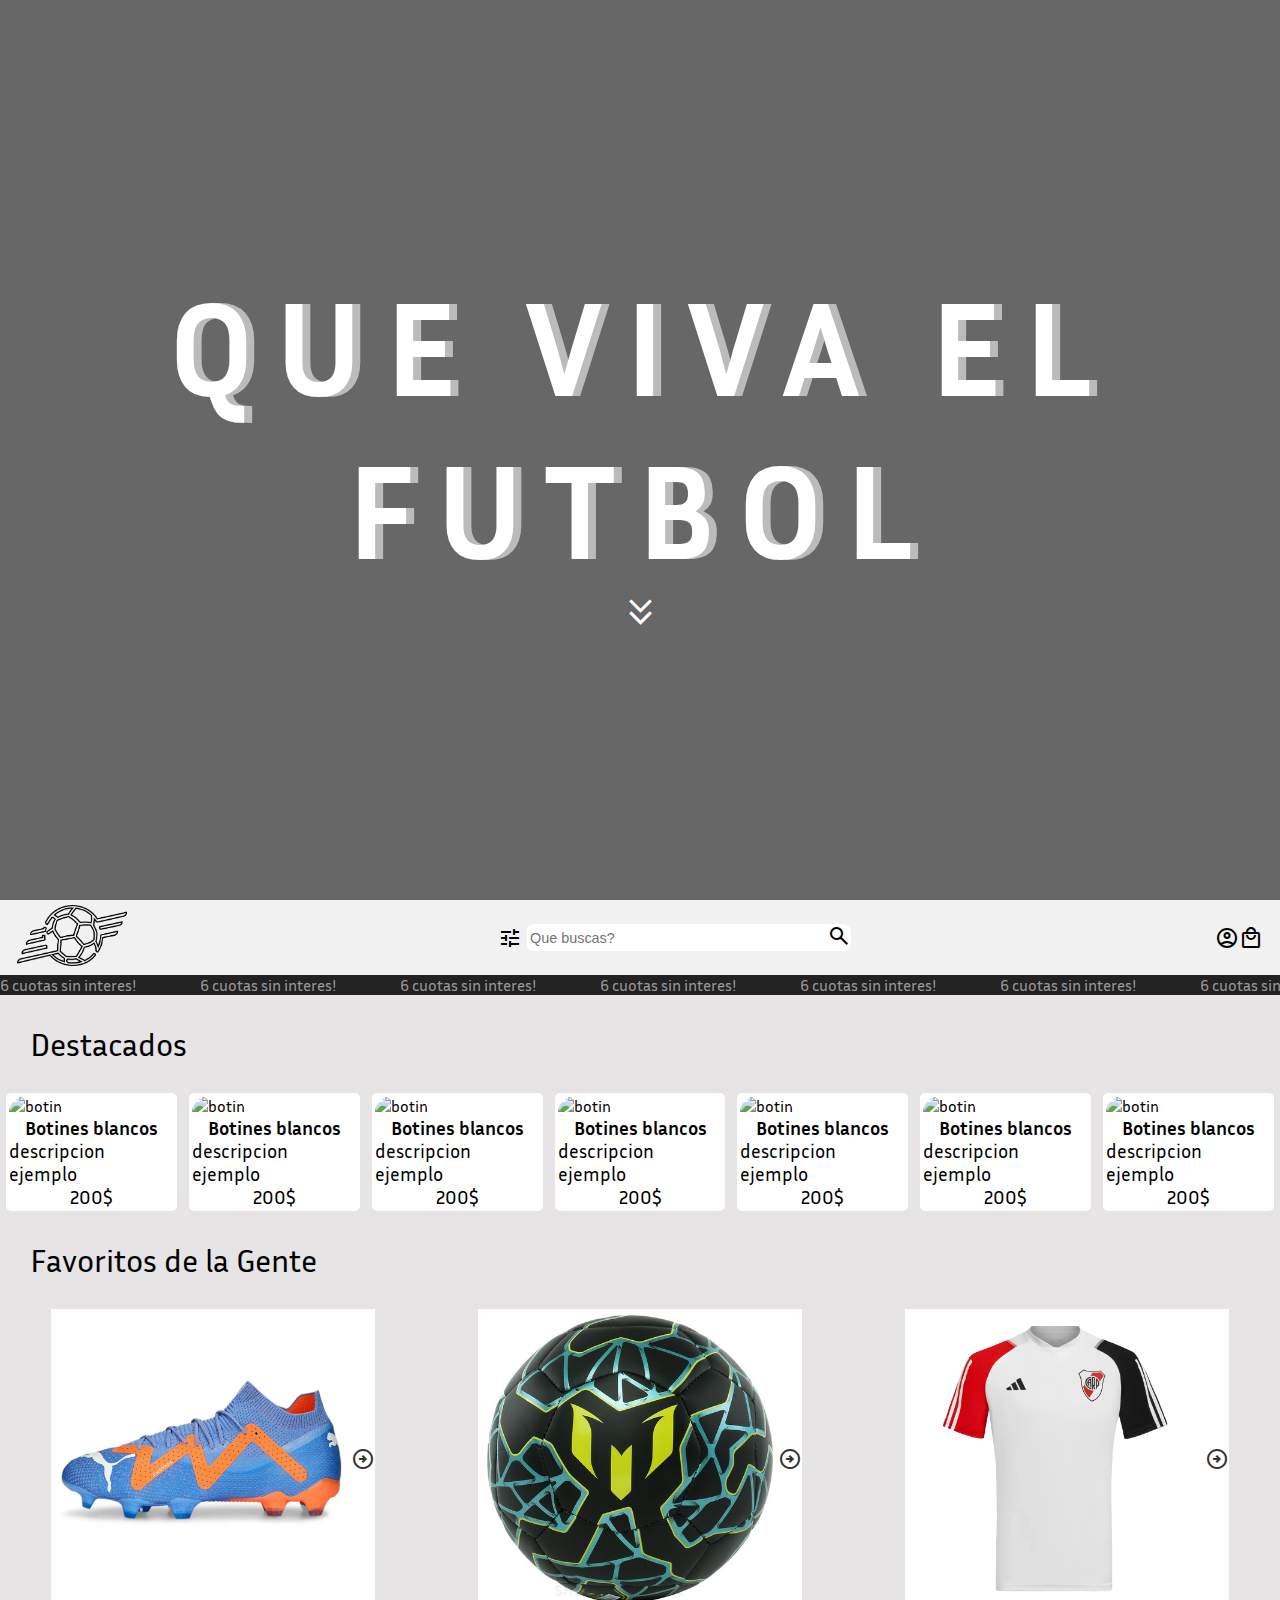
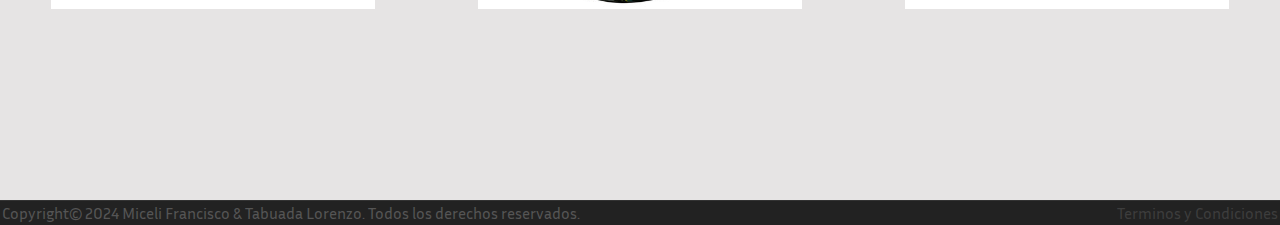
==== commit 6c1e6090: "videos" ====
--- a/index.html
+++ b/index.html
@@ -17,13 +17,17 @@
     <div class="pantallainicialcelu">
         <div class="iniciocelu">
             <h1>QUE VIVA EL FUTBOL</h1>
-            <a href="#headcelu" class="material-symbols-outlined">keyboard_double_arrow_down</a>
+            <div class="flechita">
+                <a href="#headcelu" class="material-symbols-outlined">keyboard_double_arrow_down</a>
+            </div>
         </div>
     </div>
     <div class="pantallainicialpc">
         <div class="iniciopc">
             <h1>QUE VIVA EL FUTBOL</h1>
-            <a href="#headpc" class="material-symbols-outlined">keyboard_double_arrow_down</a>
+            <div class="flechita">
+                <a href="#headpc" class="material-symbols-outlined">keyboard_double_arrow_down</a>
+            </div>
         </div>
     </div>
 
@@ -43,7 +47,7 @@
                     <div class="perfildesplegable">
                         <span class="material-symbols-outlined">account_circle</span>
                         <ul class="perfilcategorias">
-                            <li><a href="/log/form.html">> Registrarse</a></li>
+                            <li><a href="/log/form.html" rel="noreferrer" >> Registrarse</a></li>
                             <li><a href="/log/login.html"</a>> Logearse</a></li>
                         </ul>
                     </div>
@@ -55,7 +59,7 @@
                 <div class="izquierdaHP">
                     <a href="/index.html"><img class="logohead" src="img/logo_negro_QVEF.png" alt=""></a>
                 </div>
-
+                
                 <div class="medioHP">
                     <div class="desplegable">
                         <span class="material-symbols-outlined">tune</span>
@@ -67,7 +71,7 @@
                         </ul>
                     </div>
                     <div class="contenedorbusqueda">
-                        <input type="text" placeholder="Que buscas?">
+                        <input type="search" placeholder="Que buscas?">
                         <button type="submit">
                         <span class="material-symbols-outlined">search</span>
                     </div>
@@ -219,7 +223,6 @@
                     </div>
                 </div>
             </div>
-
     </div> <!--DIV TODO-->
     </main>
     <footer>
--- a/styles.css
+++ b/styles.css
@@ -69,6 +69,9 @@
     font-weight: 900;
     letter-spacing: 0.15em;
     text-shadow: 8px 0px 0 #bbb;
+}
+.flechita{
+    
 }
 @media(max-width: 540px){
     h1{
@@ -274,7 +277,8 @@
     width: 100vw;
 }
 .tarjeta{
-    border: 3px solid #eee;
+    min-width: 150px;
+    border: 3px solid #fff;
     background: #fff;
     border-radius: 5px;
     margin: 0 6px;
@@ -282,7 +286,7 @@
 }
 .tarjeta:hover{
     border: 3px solid #bbb;
-    border-radius: 17px;
+    border-radius: 14px;
 }
 .tarjeta img{
     width: 100%;
@@ -346,7 +350,7 @@
     border-radius: 50px;
 }
 .arrow:hover {
-    color: #ddd;
+    color: #e6e6e6;
     background: #0006;
 }
 /* *****************  PIEEEEEEEEEEE  ***************** */
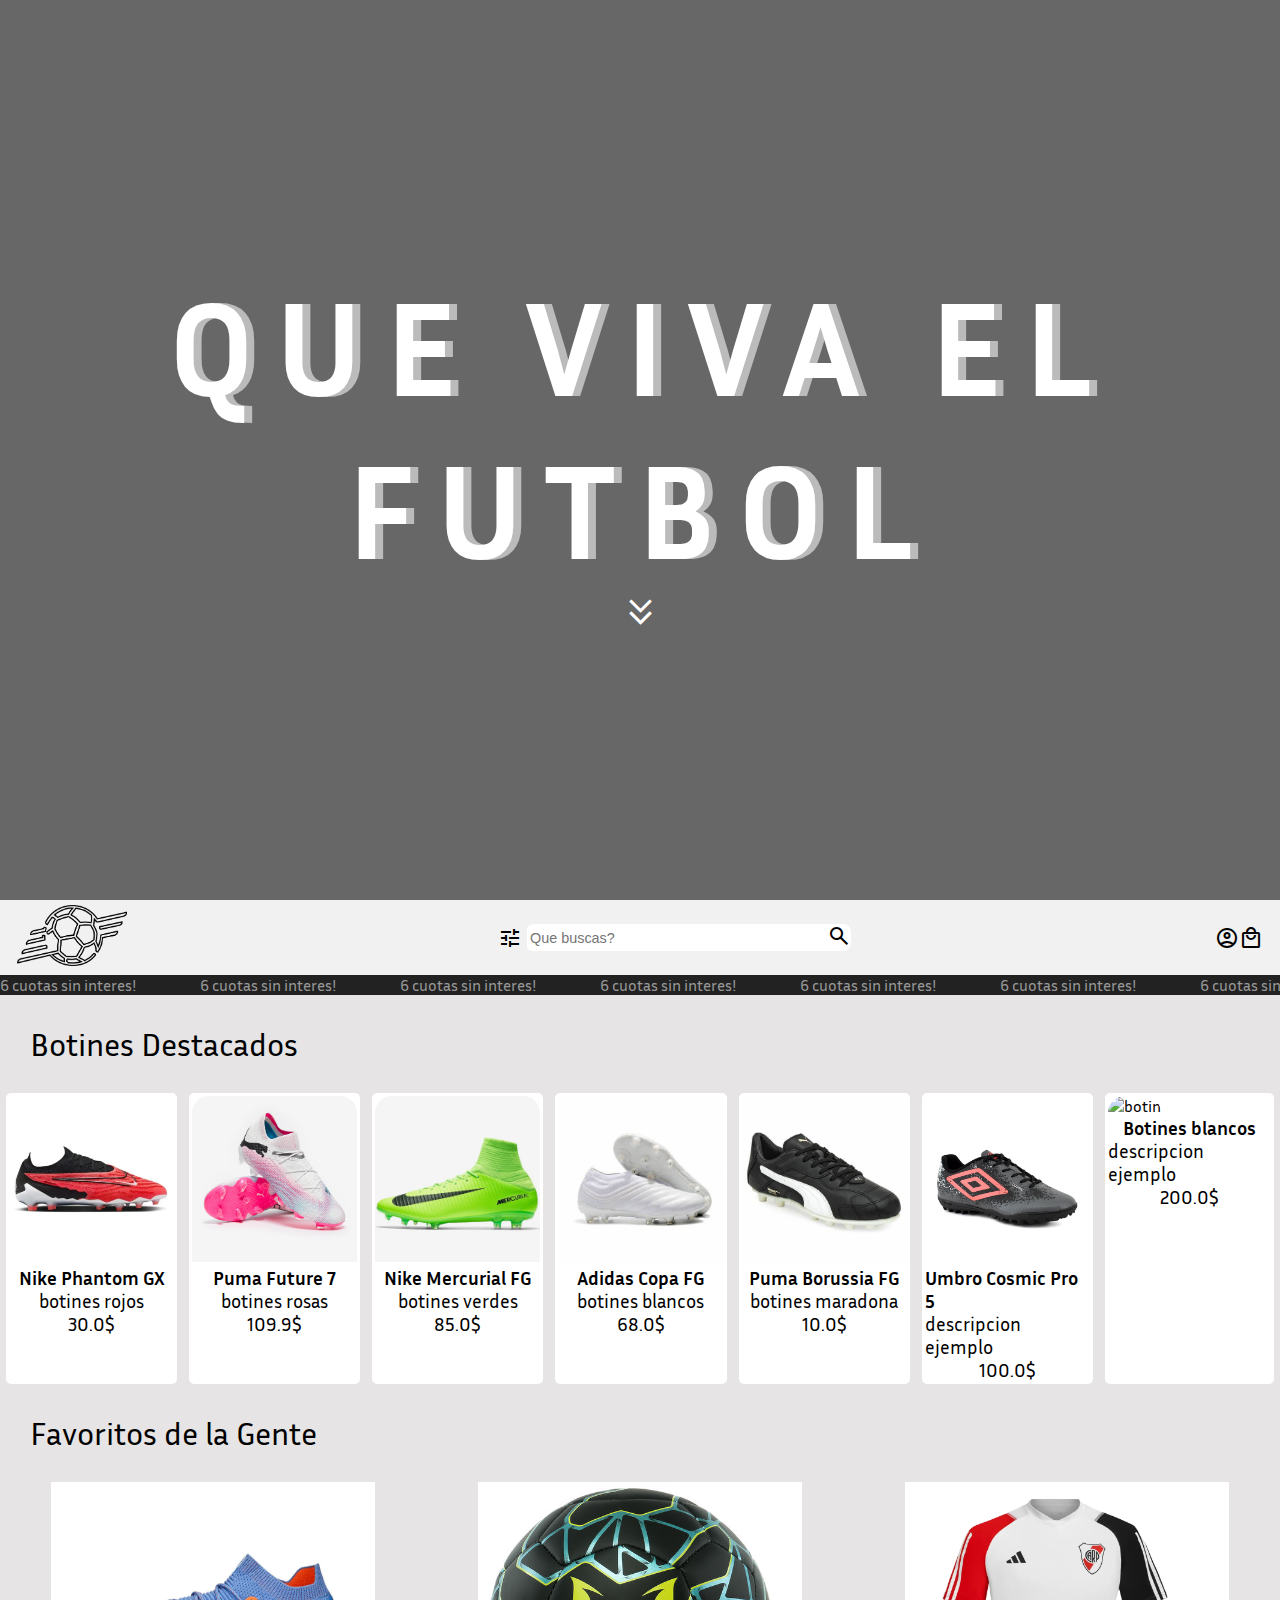
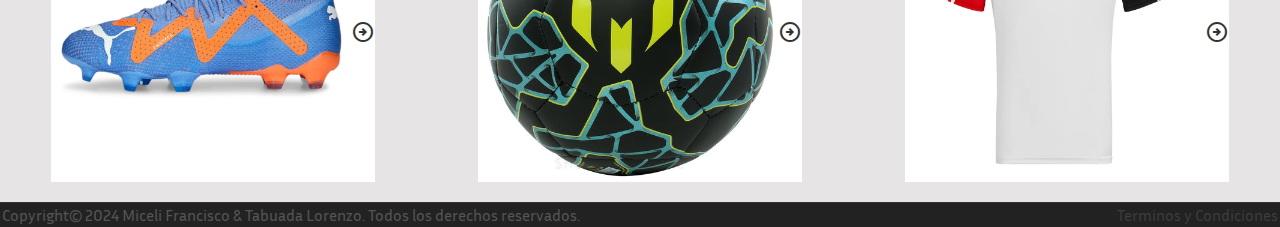
==== commit 11572303: "asd" ====
--- a/index.html
+++ b/index.html
@@ -140,62 +140,62 @@
             </div>
             
             <div class="destacados">
-                <h3>Destacados</h3>
+                <h3>Botines Destacados</h3>
                 <div class="carousel">
                     <div class="tarjeta">
-                            <img src="/img/botines.jpg" alt="botin">
+                        <img src="/img/botines_rojos_phantom.webp" alt="botin nike phantom">
+                        <div class="tarjetainfo">
+                            <h4>Nike Phantom GX</h4>
+                            <p>botines rojos</p>
+                            <p>30.0$</p>
+                        </div>
+                    </div>
+                    <div class="tarjeta">
+                            <img src="/img/botines_rosas_future.avif" alt="botin puma future">
+                        <div class="tarjetainfo">
+                            <h4>Puma Future 7</h4>
+                            <p>botines rosas</p>
+                            <p>109.9$</p>
+                        </div>
+                    </div>
+                    <div class="tarjeta">
+                            <img src="/img/botines_verdes_mercurial.jpg" alt="botin nike mercurial">
+                        <div class="tarjetainfo">
+                            <h4>Nike Mercurial FG</h4>
+                            <p>botines verdes</p>
+                            <p>85.0$</p>
+                        </div>
+                    </div>
+                    <div class="tarjeta">
+                            <img src="/img/botines_blancos_copa.jfif" alt="botin">
+                        <div class="tarjetainfo">
+                            <h4>Adidas Copa FG</h4>
+                            <p>botines blancos</p>
+                            <p>68.0$</p>
+                        </div>
+                    </div>
+                    <div class="tarjeta">
+                        <img src="/img/botines_negros_borussia.jfif" alt="botin puma borussia">
+                        <div class="tarjetainfo">
+                            <h4>Puma Borussia FG</h4>
+                            <p>botines maradona</p>
+                            <p>10.0$</p>
+                        </div>
+                    </div>
+                    <div class="tarjeta">
+                        <img src="/img/botines_grises_cosmic.webp" alt="botin umbro cosmic">
+                        <div class="tarjetainfo">
+                            <h4>Umbro Cosmic Pro 5</h4>
+                            <p>descripcion ejemplo</p>
+                            <p>100.0$</p>
+                        </div>
+                    </div>
+                    <div class="tarjeta">
+                        <img src="/img/botines.jpg" alt="botin">
                         <div class="tarjetainfo">
                             <h4>Botines blancos</h4>
                             <p>descripcion ejemplo</p>
-                            <p>200$</p>
-                        </div>
-                    </div>
-                    <div class="tarjeta">
-                            <img src="/img/botines.jpg" alt="botin">
-                        <div class="tarjetainfo">
-                            <h4>Botines blancos</h4>
-                            <p>descripcion ejemplo</p>
-                            <p>200$</p>
-                        </div>
-                    </div>
-                    <div class="tarjeta">
-                            <img src="/img/botines.jpg" alt="botin">
-                        <div class="tarjetainfo">
-                            <h4>Botines blancos</h4>
-                            <p>descripcion ejemplo</p>
-                            <p>200$</p>
-                        </div>
-                    </div>
-                    <div class="tarjeta">
-                            <img src="/img/botines.jpg" alt="botin">
-                        <div class="tarjetainfo">
-                            <h4>Botines blancos</h4>
-                            <p>descripcion ejemplo</p>
-                            <p>200$</p>
-                        </div>
-                    </div>
-                    <div class="tarjeta">
-                        <img src="/img/botines.jpg" alt="botin">
-                        <div class="tarjetainfo">
-                            <h4>Botines blancos</h4>
-                            <p>descripcion ejemplo</p>
-                            <p>200$</p>
-                        </div>
-                    </div>
-                    <div class="tarjeta">
-                        <img src="/img/botines.jpg" alt="botin">
-                        <div class="tarjetainfo">
-                            <h4>Botines blancos</h4>
-                            <p>descripcion ejemplo</p>
-                            <p>200$</p>
-                        </div>
-                    </div>
-                    <div class="tarjeta">
-                        <img src="/img/botines.jpg" alt="botin">
-                        <div class="tarjetainfo">
-                            <h4>Botines blancos</h4>
-                            <p>descripcion ejemplo</p>
-                            <p>200$</p>
+                            <p>200.0$</p>
                         </div>
                     </div>
                 </div>
--- a/styles.css
+++ b/styles.css
@@ -274,10 +274,12 @@
 }
 .carousel {
     display: flex;
+    justify-content: center;
     width: 100vw;
 }
 .tarjeta{
     min-width: 150px;
+    max-width: 180px;
     border: 3px solid #fff;
     background: #fff;
     border-radius: 5px;
@@ -286,10 +288,12 @@
 }
 .tarjeta:hover{
     border: 3px solid #bbb;
-    border-radius: 14px;
+    border-radius: 10px;
+    filter: brightness(0.85);
 }
 .tarjeta img{
     width: 100%;
+    max-height: 170px;
     border-radius: 17px 17px 0 0;
 }
 .tarjetainfo{
@@ -300,11 +304,7 @@
     background: #fff;
     border-radius: 0 0 15px 15px;
 }
-@media (max-width: 768px) {
-    .tarjeta {
-        width: calc(100% / 2 - 10px); /* 2 tarjetas por fila en pantallas medianas */
-    }
-}
+
 .deslizantes h3{
     font-size: 2em;
     font-weight: 400;
@@ -330,6 +330,7 @@
         max-width: 200px ;
     }
 }
+@media(max-width: )
 @media(max-width: 480px){
     .gallery img{
         max-width: 100px ;
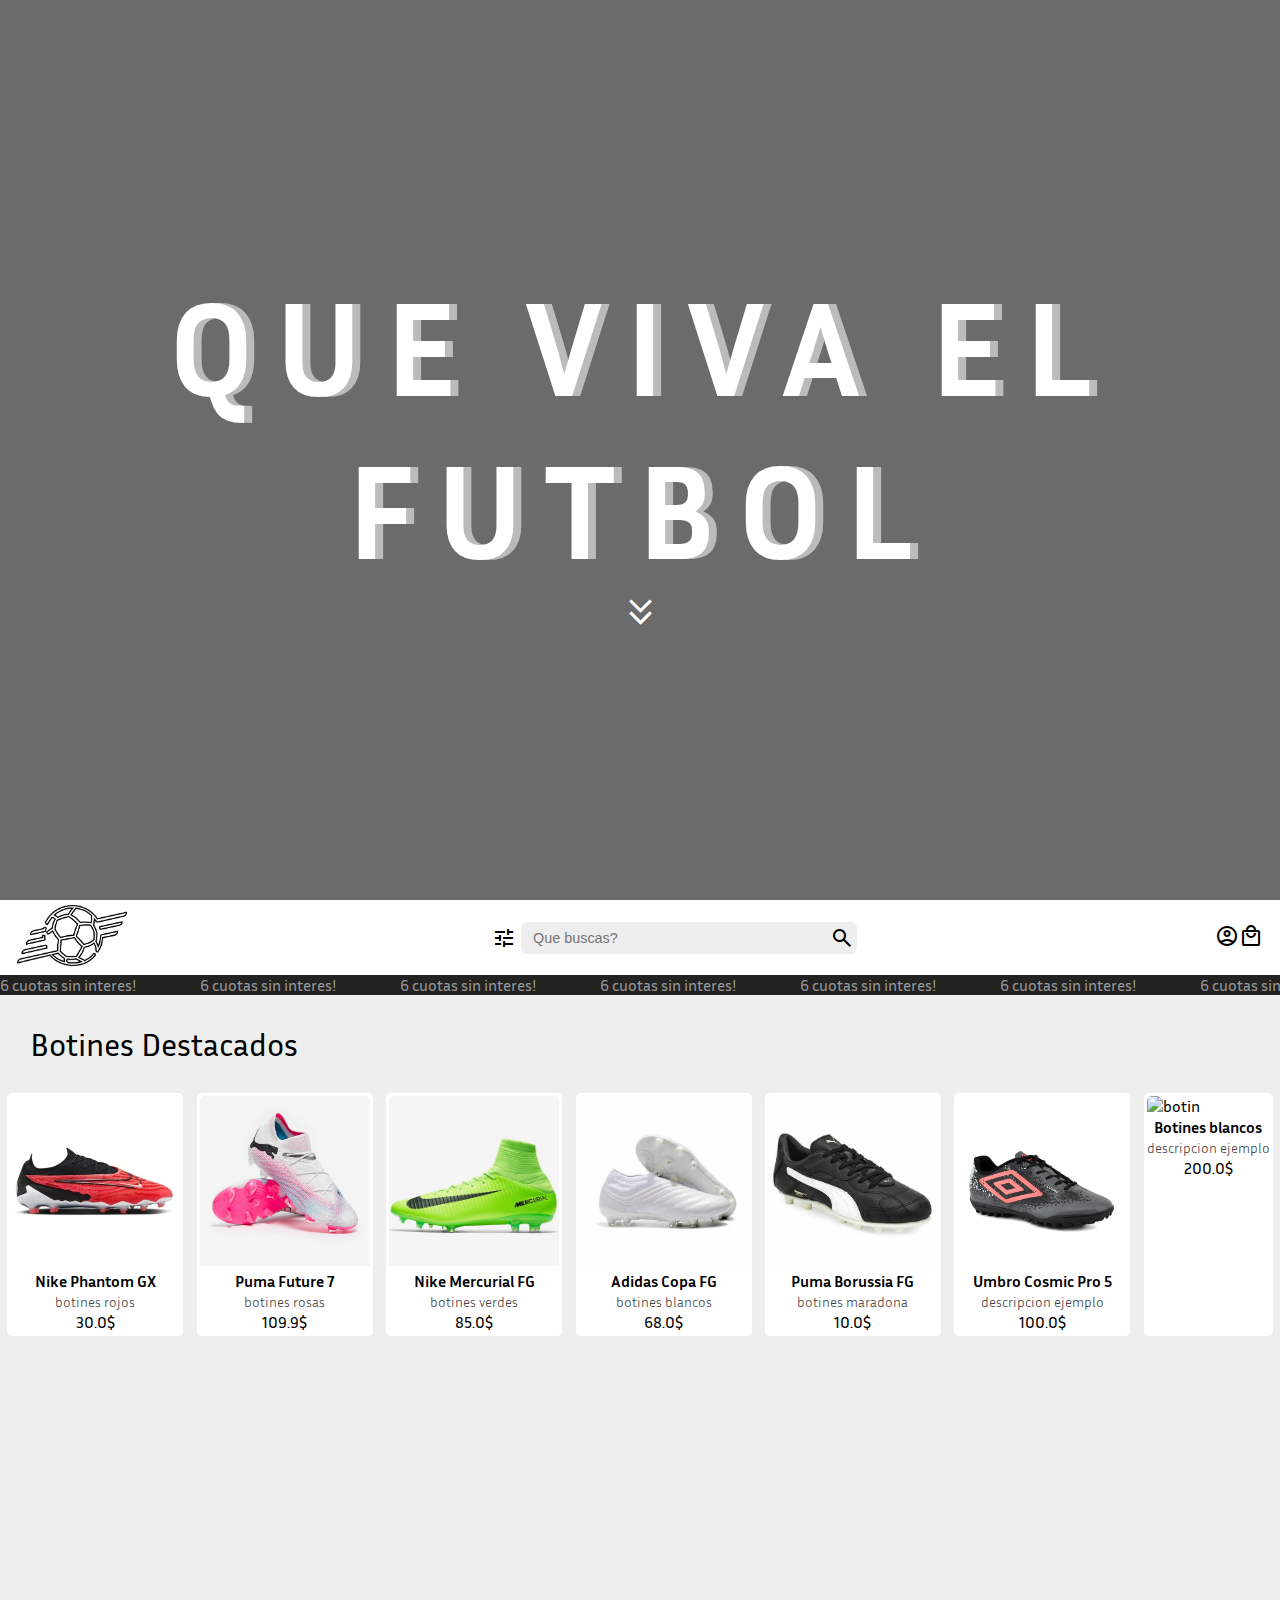
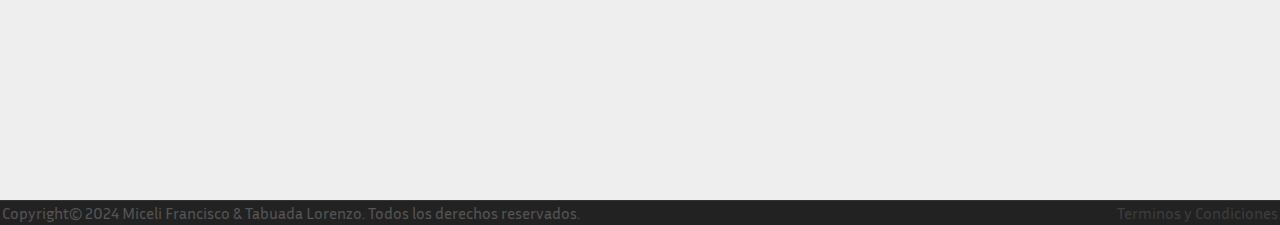
==== commit 21469fd0: "agregamos la web del producto" ====
--- a/index.html
+++ b/index.html
@@ -84,8 +84,10 @@
                             <li><a href="/log/form.html">> Registrarse</a></li>
                             <li><a href="/log/login.html"</a>> Logearse</a></li>
                         </ul>
-                    </div>                    
-                    <span class="material-symbols-outlined">local_mall</span>
+                    </div>
+                    <div class="bolsa-compra">
+                        <span class="material-symbols-outlined">local_mall</span>
+                    </div>
                 </div>
             </div>
 <!-- -------------------HEADPC----------------------- -->
@@ -143,10 +145,10 @@
                 <h3>Botines Destacados</h3>
                 <div class="carousel">
                     <div class="tarjeta">
-                        <img src="/img/botines_rojos_phantom.webp" alt="botin nike phantom">
+                        <a href="producto.html" target="_blank"><img src="/img/botines_rojos_phantom1.jpeg" alt="botin nike phantom"></a>
                         <div class="tarjetainfo">
                             <h4>Nike Phantom GX</h4>
-                            <p>botines rojos</p>
+                            <p class="desc">botines rojos</p>
                             <p>30.0$</p>
                         </div>
                     </div>
@@ -154,7 +156,7 @@
                             <img src="/img/botines_rosas_future.avif" alt="botin puma future">
                         <div class="tarjetainfo">
                             <h4>Puma Future 7</h4>
-                            <p>botines rosas</p>
+                            <p class="desc">botines rosas</p>
                             <p>109.9$</p>
                         </div>
                     </div>
@@ -162,7 +164,7 @@
                             <img src="/img/botines_verdes_mercurial.jpg" alt="botin nike mercurial">
                         <div class="tarjetainfo">
                             <h4>Nike Mercurial FG</h4>
-                            <p>botines verdes</p>
+                            <p class="desc">botines verdes</p>
                             <p>85.0$</p>
                         </div>
                     </div>
@@ -170,7 +172,7 @@
                             <img src="/img/botines_blancos_copa.jfif" alt="botin">
                         <div class="tarjetainfo">
                             <h4>Adidas Copa FG</h4>
-                            <p>botines blancos</p>
+                            <p class="desc">botines blancos</p>
                             <p>68.0$</p>
                         </div>
                     </div>
@@ -178,7 +180,7 @@
                         <img src="/img/botines_negros_borussia.jfif" alt="botin puma borussia">
                         <div class="tarjetainfo">
                             <h4>Puma Borussia FG</h4>
-                            <p>botines maradona</p>
+                            <p class="desc">botines maradona</p>
                             <p>10.0$</p>
                         </div>
                     </div>
@@ -186,7 +188,7 @@
                         <img src="/img/botines_grises_cosmic.webp" alt="botin umbro cosmic">
                         <div class="tarjetainfo">
                             <h4>Umbro Cosmic Pro 5</h4>
-                            <p>descripcion ejemplo</p>
+                            <p class="desc">descripcion ejemplo</p>
                             <p>100.0$</p>
                         </div>
                     </div>
@@ -194,37 +196,14 @@
                         <img src="/img/botines.jpg" alt="botin">
                         <div class="tarjetainfo">
                             <h4>Botines blancos</h4>
-                            <p>descripcion ejemplo</p>
+                            <p class="desc">descripcion ejemplo</p>
                             <p>200.0$</p>
                         </div>
                     </div>
                 </div>
             </div>
-            <div class="deslizantes">
-                <h3>Favoritos de la Gente</h3>
-                <div class="cuatro_imagenes">
-                    <div class="gallery">
-                        <div class="productos ">
-                            <img id="botines" src="img/botineslolo.jpg" alt="Botines" />
-                            <span id="next" class="material-symbols-outlined arrow">arrow_circle_right</span>
-                        </div>
-                    </div>
-                    <div class="gallery">
-                        <div class="productos">
-                            <img id="botines-2" src="img/pelota_lolo.jpg" alt="Botines" />
-                            <span id="next-2" class="material-symbols-outlined arrow">arrow_circle_right</span>
-                        </div>
-                    </div>
-                    <div class="gallery">
-                        <div class="productos">
-                            <img id="botines-3" src="img/camiseta_river_fran.jpg" alt="Botines" />
-                            <span id="next-3" class="material-symbols-outlined arrow">arrow_circle_right</span>
-                        </div>
-                    </div>
-                </div>
-            </div>
-    </div> <!--DIV TODO-->
-    </main>
+        </div> <!--DIV TODO-->
+        </main>
     <footer>
         <div class="pie">
             <div class="subpie1">
@@ -236,7 +215,6 @@
             </div>
         </div>
     </footer>
-    <script src="script.js"></script>
 
 </body>
 </html>--- a/styles.css
+++ b/styles.css
@@ -11,7 +11,7 @@
 }
 body{
     font-family: "inria Sans",'Franklin Gothic Medium', 'Arial Narrow', sans-serif;
-    background-color: #e6e4e4;
+    background-color: #eee;
     overflow-x: hidden;
 }
 .todo{
@@ -28,7 +28,7 @@
 }
 ::-webkit-scrollbar-thumb {
     background-color: #ddd;
-    border-radius: 10px;
+    border-radius: 3px;
 }
 
 ::-webkit-scrollbar-thumb:hover {
@@ -70,9 +70,7 @@
     letter-spacing: 0.15em;
     text-shadow: 8px 0px 0 #bbb;
 }
-.flechita{
-    
-}
+
 @media(max-width: 540px){
     h1{
         font-size: 7em;
@@ -185,17 +183,13 @@
     transition: 0.5s;
 }
 .logohead:hover{
-    filter: drop-shadow(0px 0px 7px rgb(163, 163, 163));
-    transform: scale(1.05);
+    filter: brightness(1.7);
 }
 .derechaHC{
     display: flex;
     align-items: center;
     padding-right: 10px;
 }
-.perfildesplegable{
-    margin-top: 4px;
-}
 .perfildesplegable:hover .perfilcategorias{
     display: flex;
 }
@@ -204,6 +198,12 @@
 }
 .perfildesplegable:hover span{
     color: #444;
+}
+.bolsa-compra:hover span{
+    color: #444;
+}
+.bolsa-compra .perfildesplegable{
+    height: 24px;
 }
 .perfilcategorias{
     display: none;
@@ -243,7 +243,7 @@
 .slider .slide-track {
     display: flex;
     animation: scroll 5s linear infinite;
-    -webkit-animation: scroll 20s linear infinite;
+    -webkit-animation: scroll 18s linear infinite;
     width: calc(200px * 14);
 }
 .slider .slide {
@@ -263,10 +263,6 @@
     }
 }
 
-.destacados{
-    display: flex;
-    flex-direction: column;
-}
 .destacados h3{
     font-size: 2em;
     font-weight: 400;
@@ -274,12 +270,16 @@
 }
 .carousel {
     display: flex;
-    justify-content: center;
-    width: 100vw;
+    justify-content: start;
+}
+@media(min-width: 1100px){
+    .carousel{
+        display: flex;
+        justify-content: space-evenly;
+    }
 }
 .tarjeta{
-    min-width: 150px;
-    max-width: 180px;
+    max-width: 300px;
     border: 3px solid #fff;
     background: #fff;
     border-radius: 5px;
@@ -294,66 +294,26 @@
 .tarjeta img{
     width: 100%;
     max-height: 170px;
-    border-radius: 17px 17px 0 0;
+    border-radius: 5px 5px 0 0;
 }
 .tarjetainfo{
     display: flex;
     align-items: center;
     flex-direction: column;
-    font-size: 1.2em;
+    font-size: 1em;
     background: #fff;
     border-radius: 0 0 15px 15px;
 }
-
-.deslizantes h3{
-    font-size: 2em;
-    font-weight: 400;
-    margin: 30px 0 30px 30px;
-}
-
-.cuatro_imagenes{
-    display: flex;
-    justify-content: space-around;
-    margin: 20px 0;
-}
-.gallery {
-    display: flex;
-    justify-content: center;
-    align-items: center;
-}
-.gallery img {
-    max-width: 300px;
-    max-height: 300px;
-}
-@media(max-width: 768px){
-    .gallery img{
-        max-width: 200px ;
-    }
-}
-@media(max-width: )
-@media(max-width: 480px){
-    .gallery img{
-        max-width: 100px ;
-    }
-}
-.productos{
-    display: flex;
-    justify-content: center;
-    align-items: center;
-    background-color: #ffffff;
-}
-.arrow {
-    background: none;
-    border: none;
-    cursor: pointer;
-    color: #333;
-    transition: 0.3s;
-    border-radius: 50px;
-}
-.arrow:hover {
-    color: #e6e6e6;
-    background: #0006;
-}
+.tarjetainfo > *{
+    padding: 1px 0;
+}
+.desc{
+    font-size: 0.9em;
+    color: #444;
+    font-weight: 100;
+}
+
+
 /* *****************  PIEEEEEEEEEEE  ***************** */
 
 .pie{
@@ -383,10 +343,12 @@
     .headpc{
         display: flex;
         justify-content: space-between;
-        background-color: #f1f1f1 ;
+        background-color: #fff ;
     }
     .headpc .material-symbols-outlined{
         cursor: pointer;
+        height: 24px;
+        width: 24px;
     }
     .izquierdaHP{
         display: flex;
@@ -396,11 +358,13 @@
         display: flex;
         align-items: center;
     }
+
     .contenedorbusqueda{
         display: flex;
         align-items: center;
-        border-radius: 8px;
-        background-color: #fff;
+        border-radius: 6px;
+        padding: 3px 3px 3px 9px;
+        background-color: #eee;
     }
     .contenedorbusqueda input{
         outline: none;
@@ -409,12 +373,13 @@
         border: none;
         border-radius: 5px;
         font-size: 0.9rem;
-        background-color: #fff;
+        background-color: #eee;
     }
     .contenedorbusqueda button{
         border-radius: 5px;
         border: none;
         background: none;
+        height: 24px;
     }
     .contenedorbusqueda img{
         width: 30px;
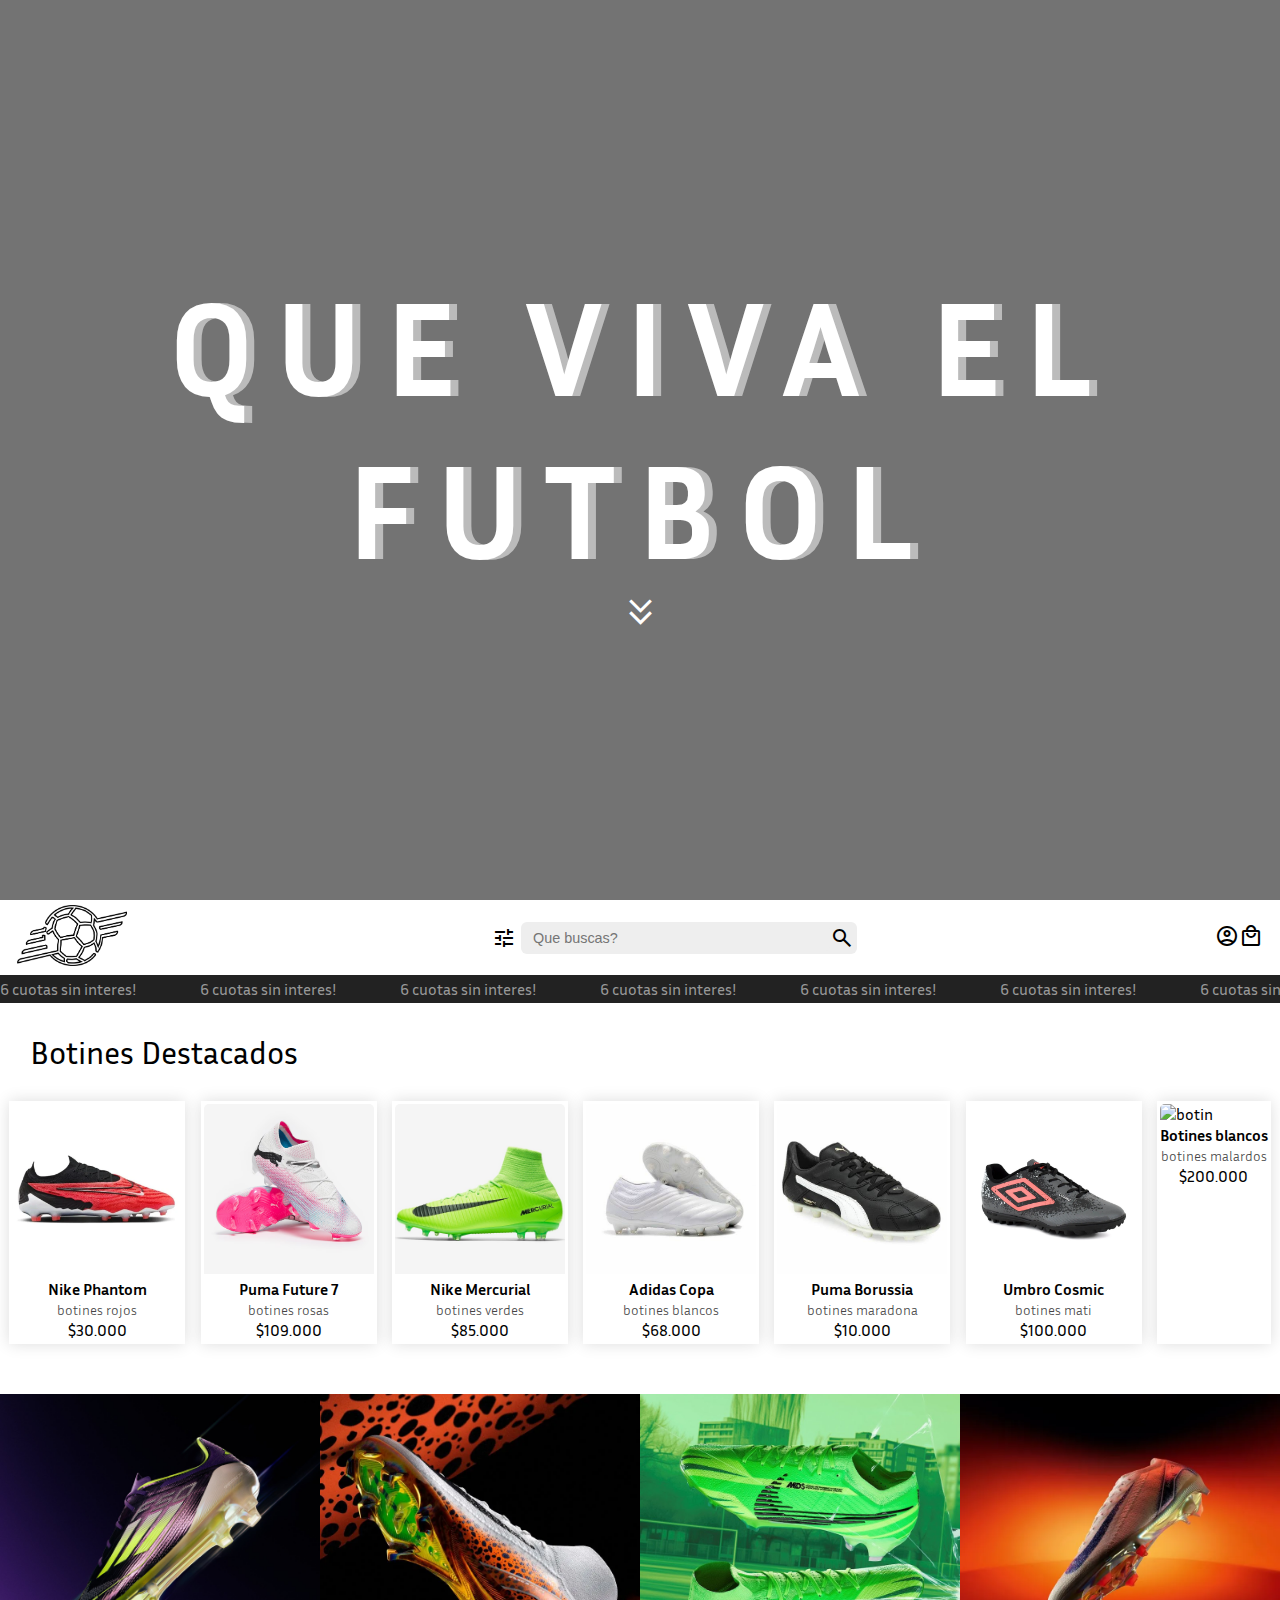
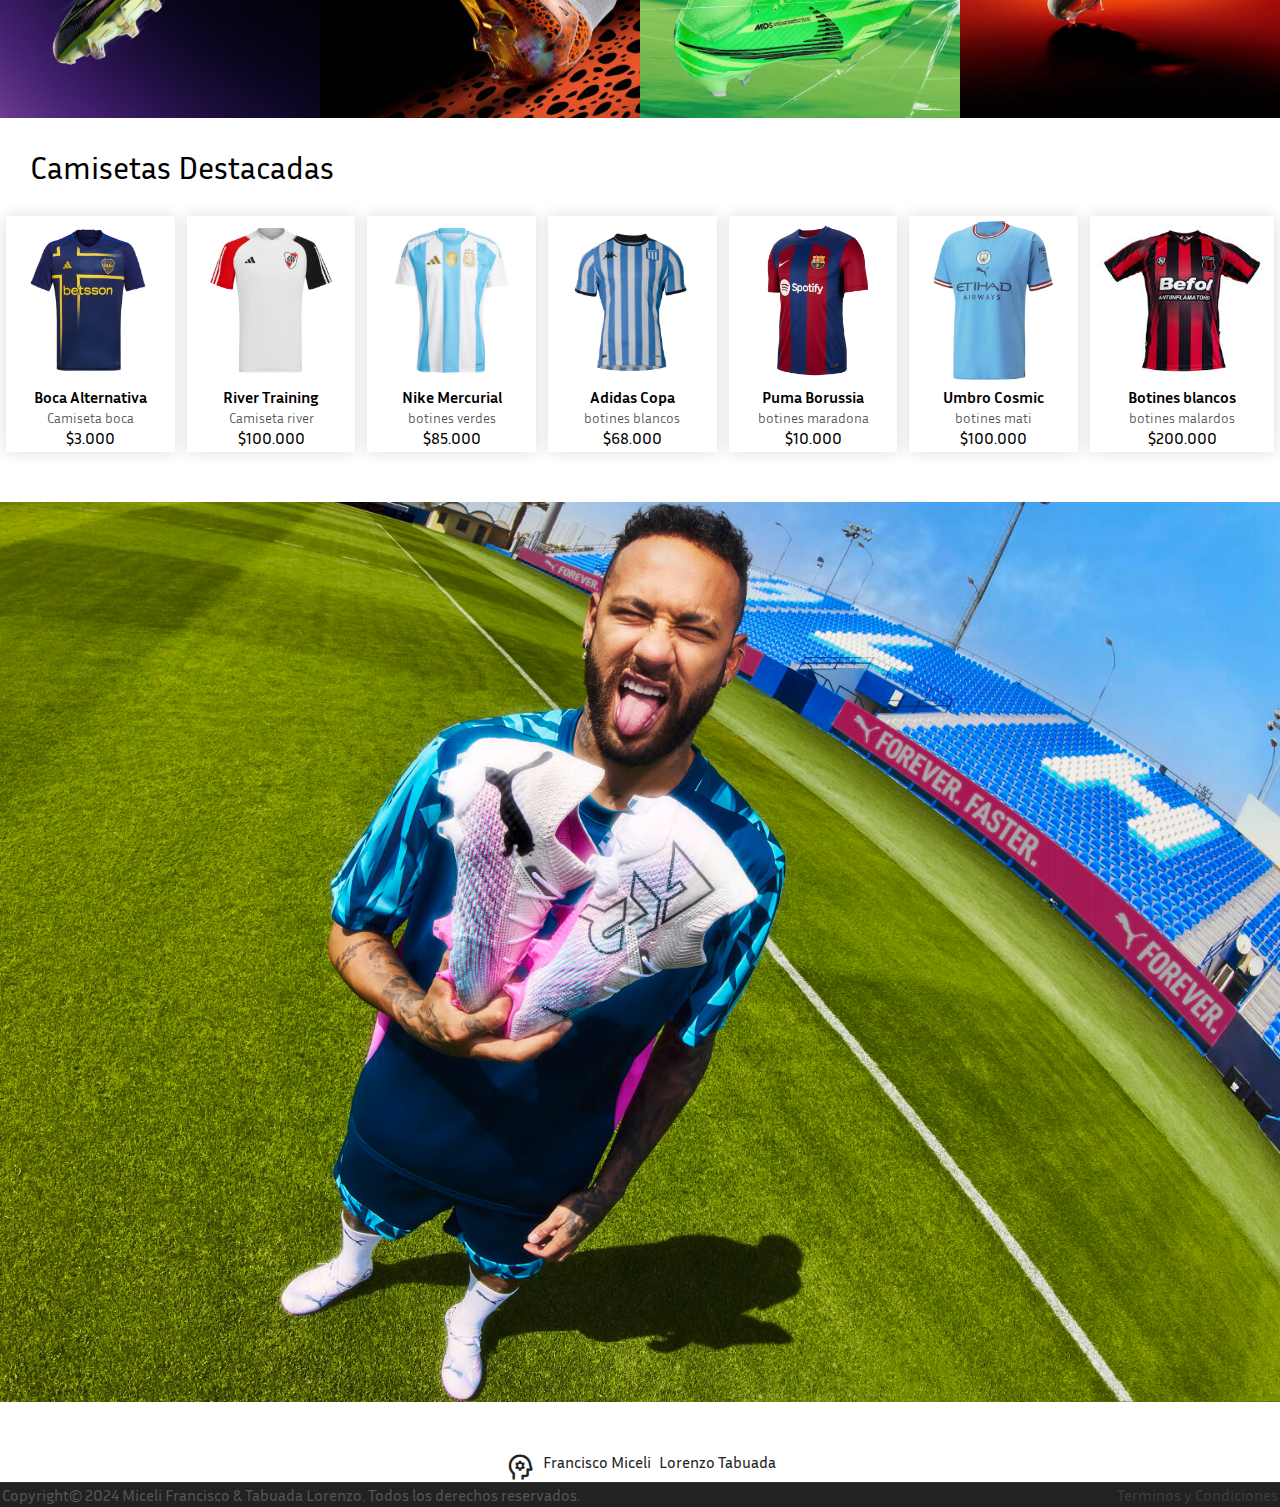
==== commit 268524d9: "avances en el index y actualizacion de imagenes" ====
--- a/index.html
+++ b/index.html
@@ -147,9 +147,9 @@
                     <div class="tarjeta">
                         <a href="producto.html" target="_blank"><img src="/img/botines_rojos_phantom1.jpeg" alt="botin nike phantom"></a>
                         <div class="tarjetainfo">
-                            <h4>Nike Phantom GX</h4>
+                            <h4>Nike Phantom</h4>
                             <p class="desc">botines rojos</p>
-                            <p>30.0$</p>
+                            <p>$30.000</p>
                         </div>
                     </div>
                     <div class="tarjeta">
@@ -157,50 +157,138 @@
                         <div class="tarjetainfo">
                             <h4>Puma Future 7</h4>
                             <p class="desc">botines rosas</p>
-                            <p>109.9$</p>
+                            <p>$109.000</p>
                         </div>
                     </div>
                     <div class="tarjeta">
                             <img src="/img/botines_verdes_mercurial.jpg" alt="botin nike mercurial">
                         <div class="tarjetainfo">
-                            <h4>Nike Mercurial FG</h4>
+                            <h4>Nike Mercurial</h4>
                             <p class="desc">botines verdes</p>
-                            <p>85.0$</p>
+                            <p>$85.000</p>
                         </div>
                     </div>
                     <div class="tarjeta">
                             <img src="/img/botines_blancos_copa.jfif" alt="botin">
                         <div class="tarjetainfo">
-                            <h4>Adidas Copa FG</h4>
+                            <h4>Adidas Copa</h4>
                             <p class="desc">botines blancos</p>
-                            <p>68.0$</p>
+                            <p>$68.000</p>
                         </div>
                     </div>
                     <div class="tarjeta">
                         <img src="/img/botines_negros_borussia.jfif" alt="botin puma borussia">
                         <div class="tarjetainfo">
-                            <h4>Puma Borussia FG</h4>
+                            <h4>Puma Borussia</h4>
                             <p class="desc">botines maradona</p>
-                            <p>10.0$</p>
+                            <p>$10.000</p>
                         </div>
                     </div>
                     <div class="tarjeta">
                         <img src="/img/botines_grises_cosmic.webp" alt="botin umbro cosmic">
                         <div class="tarjetainfo">
-                            <h4>Umbro Cosmic Pro 5</h4>
-                            <p class="desc">descripcion ejemplo</p>
-                            <p>100.0$</p>
+                            <h4>Umbro Cosmic</h4>
+                            <p class="desc">botines mati</p>
+                            <p>$100.000</p>
                         </div>
                     </div>
                     <div class="tarjeta">
                         <img src="/img/botines.jpg" alt="botin">
                         <div class="tarjetainfo">
                             <h4>Botines blancos</h4>
-                            <p class="desc">descripcion ejemplo</p>
-                            <p>200.0$</p>
-                        </div>
-                    </div>
-                </div>
+                            <p class="desc">botines malardos</p>
+                            <p>$200.000</p>
+                        </div>
+                    </div>
+                </div>
+            </div>
+            <div class="content-varios">    
+                <div class="productos-varios">
+                <div class="product">
+                    <img src="img/botines_f50.jpeg" alt="botines f50">
+                </div>
+                <div class="product">
+                    <img src="img/botin_naranja.webp" alt="botines botin_naranja">
+                </div>
+                <div class="product">
+                    <img src="img/botines_verdes_mercurial2.jpg" alt="botines azules">
+                </div>
+                <div class="product">
+                    <img src="img/botines_nike_mercurial.webp" alt="botines azules">
+                </div>
+                </div>
+            </div>
+            <div class="destacados">
+                <h3>Camisetas Destacadas</h3>
+                <div class="carousel">
+                    <div class="tarjeta">
+                        <a href="producto.html" target="_blank"><img src="/img/camiseta_boca_lolo.jpg" alt="camiseta boca horrible"></a>
+                        <div class="tarjetainfo">
+                            <h4>Boca Alternativa</h4>
+                            <p class="desc">Camiseta boca</p>
+                            <p>$3.000</p>
+                        </div>
+                    </div>
+                    <div class="tarjeta">
+                            <img src="/img/camiseta_river_fran.jpg" alt="camiseta river">
+                        <div class="tarjetainfo">
+                            <h4>River Training</h4>
+                            <p class="desc">Camiseta river  </p>
+                            <p>$100.000</p>
+                        </div>
+                    </div>
+                    <div class="tarjeta">
+                            <img src="/img/camiseta_argentina.jpg" alt="camiseta argentina">
+                        <div class="tarjetainfo">
+                            <h4>Nike Mercurial</h4>
+                            <p class="desc">botines verdes</p>
+                            <p>$85.000</p>
+                        </div>
+                    </div>
+                    <div class="tarjeta">
+                            <img src="/img/camiseta_racing.jpg" alt="camiseta racing">
+                        <div class="tarjetainfo">
+                            <h4>Adidas Copa</h4>
+                            <p class="desc">botines blancos</p>
+                            <p>$68.000</p>
+                        </div>
+                    </div>
+                    <div class="tarjeta">
+                        <img src="/img/camiseta_barcelona.jpg" alt="camiseta barcelona">
+                        <div class="tarjetainfo">
+                            <h4>Puma Borussia</h4>
+                            <p class="desc">botines maradona</p>
+                            <p>$10.000</p>
+                        </div>
+                    </div>
+                    <div class="tarjeta">
+                        <img src="/img/camiseta_city.jpg" alt="camiseta manchester ciry">
+                        <div class="tarjetainfo">
+                            <h4>Umbro Cosmic</h4>
+                            <p class="desc">botines mati</p>
+                            <p>$100.000</p>
+                        </div>
+                    </div>
+                    <div class="tarjeta">
+                        <img src="/img/camiseta_defe.jpg" alt="camiseta defensores">
+                        <div class="tarjetainfo">
+                            <h4>Botines blancos</h4>
+                            <p class="desc">botines malardos</p>
+                            <p>$200.000</p>
+                        </div>
+                    </div>
+                </div>
+            </div>
+            <div class="image-neymar">
+
+            </div>
+            
+            <div class="gallery-contact">
+                <span class="material-symbols-outlined psychology">psychology</span>
+                <ul class="gallery-ig">
+                    <li><a href="https://www.instagram.com/franmicelii/">Francisco Miceli</a></li>
+                    <li><a href="https://www.instagram.com/lolotabuada_/">Lorenzo Tabuada</a></li>
+                </ul>
             </div>
         </div> <!--DIV TODO-->
         </main>
--- a/styles.css
+++ b/styles.css
@@ -11,7 +11,6 @@
 }
 body{
     font-family: "inria Sans",'Franklin Gothic Medium', 'Arial Narrow', sans-serif;
-    background-color: #eee;
     overflow-x: hidden;
 }
 .todo{
@@ -239,6 +238,9 @@
 }
 .slide p{
     color: #999;
+    display: flex;
+    height: 28px;
+    align-items: center;
 }
 .slider .slide-track {
     display: flex;
@@ -279,17 +281,16 @@
     }
 }
 .tarjeta{
-    max-width: 300px;
+    max-width: 400px;
+    margin: 0 6px;
     border: 3px solid #fff;
     background: #fff;
-    border-radius: 5px;
-    margin: 0 6px;
+    box-shadow: 0 0 15px #ddd;
     transition: 0.3s;
 }
 .tarjeta:hover{
-    border: 3px solid #bbb;
-    border-radius: 10px;
-    filter: brightness(0.85);
+    box-shadow: none;
+    filter: brightness(0.91);
 }
 .tarjeta img{
     width: 100%;
@@ -312,8 +313,64 @@
     color: #444;
     font-weight: 100;
 }
-
-
+.content-varios{
+    width: 100vw;
+}
+.productos-varios{
+    display: flex;
+    margin-top: 50px;
+}
+.product{
+    width: 25%;
+    transition: 0.6s;
+}
+.product:hover{
+    transform: scale(0.9);
+}
+.product img{
+    width: 100%;
+    height: 100%;
+}
+
+.image-neymar{
+    width: 100vw;
+    height: 100vh;
+    background-image: url(img/botines_neymar.jpg);
+    background-position: center top;
+    background-repeat: no-repeat;
+    background-size: cover;
+    min-height: 100vh;
+    margin-top: 50px;
+}
+.image-neymar:hover{
+    background-image: linear-gradient(rgba(0,0,0,0.30),rgba(0,0,0,0.30)),url(img/botines_neymar.jpg);
+}
+
+
+.gallery-contact{
+    margin-top: 50px;
+    display: flex;
+    justify-content: center;
+}
+.gallery-contact span{
+    font-size: 30px;
+    cursor: pointer;
+    color: #222;
+}
+.gallery-ig{
+    display: flex;
+}
+.gallery-ig li{
+    list-style-type: none;
+    margin-left: 8px;
+}
+.gallery-ig a{
+    color: #222;
+    text-decoration: none;
+}
+.gallery-ig a:hover{
+    color: #777;
+}
 /* *****************  PIEEEEEEEEEEE  ***************** */
 
 .pie{
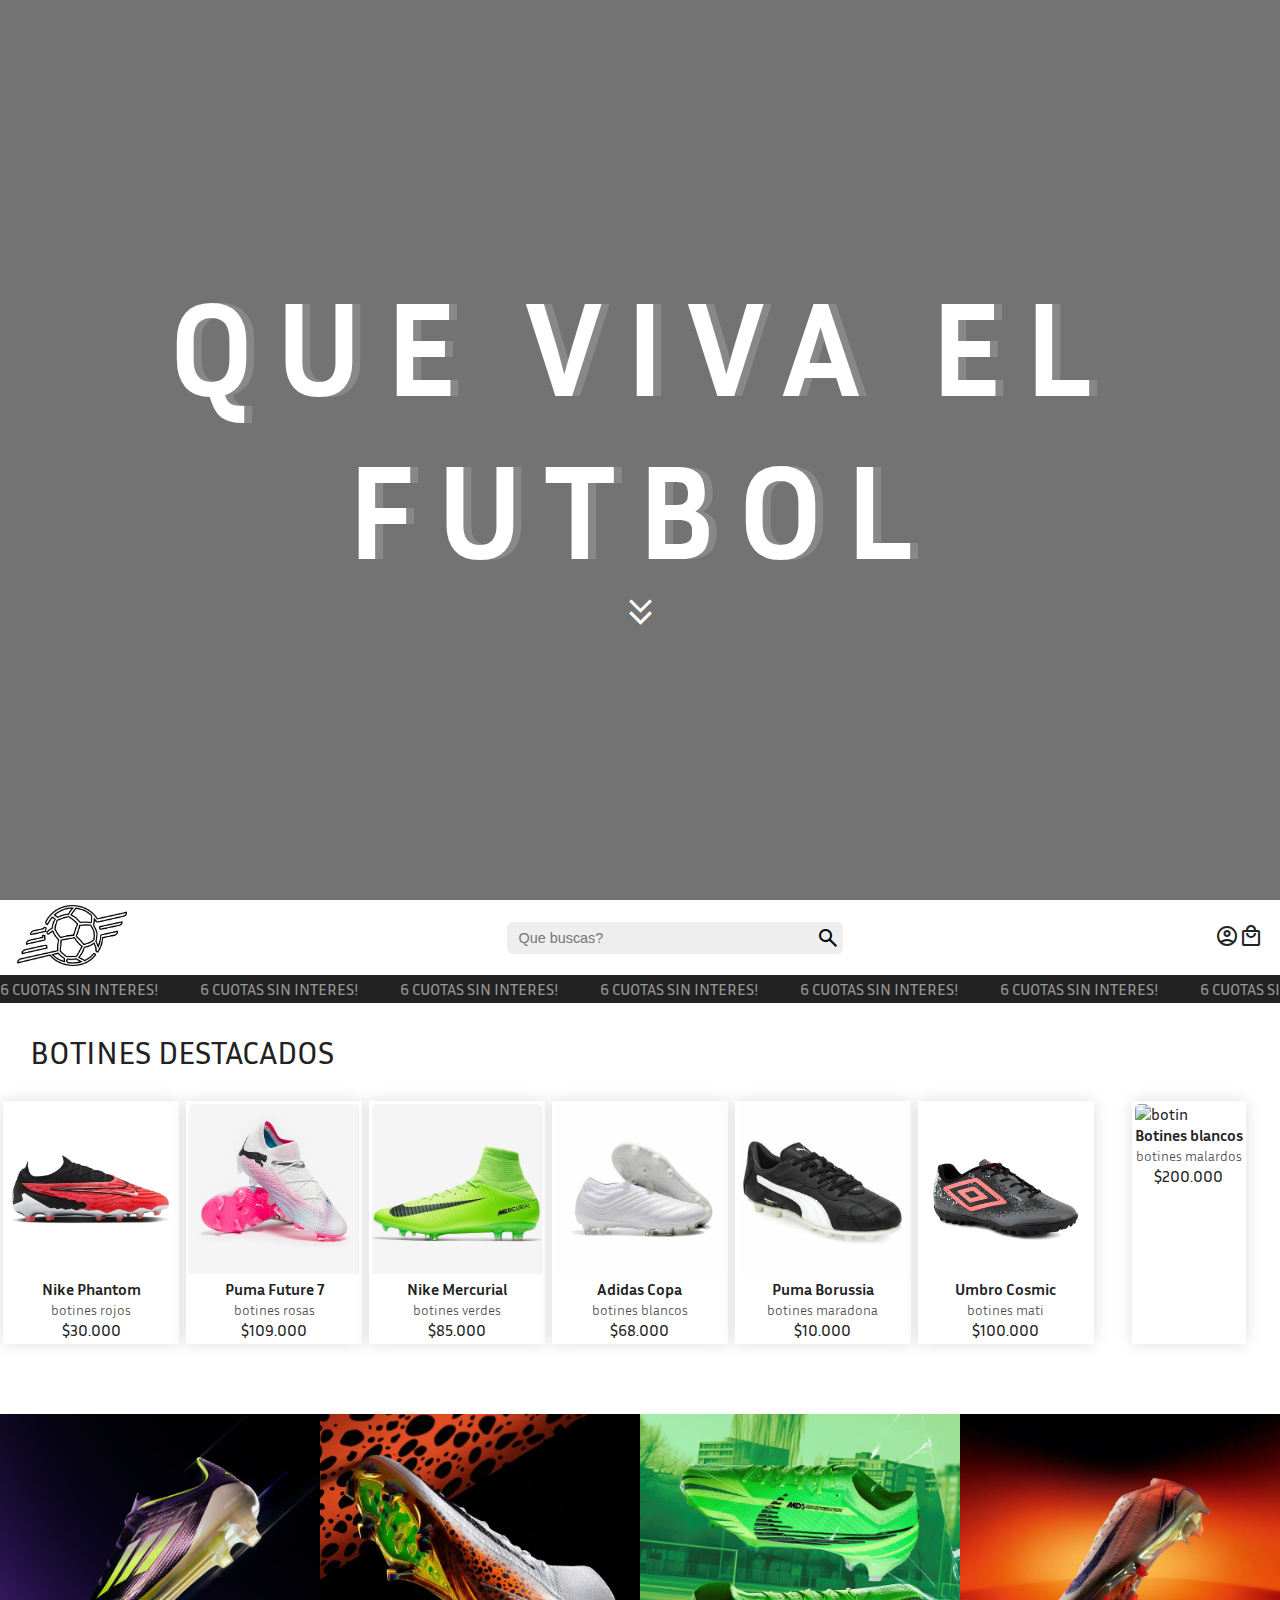
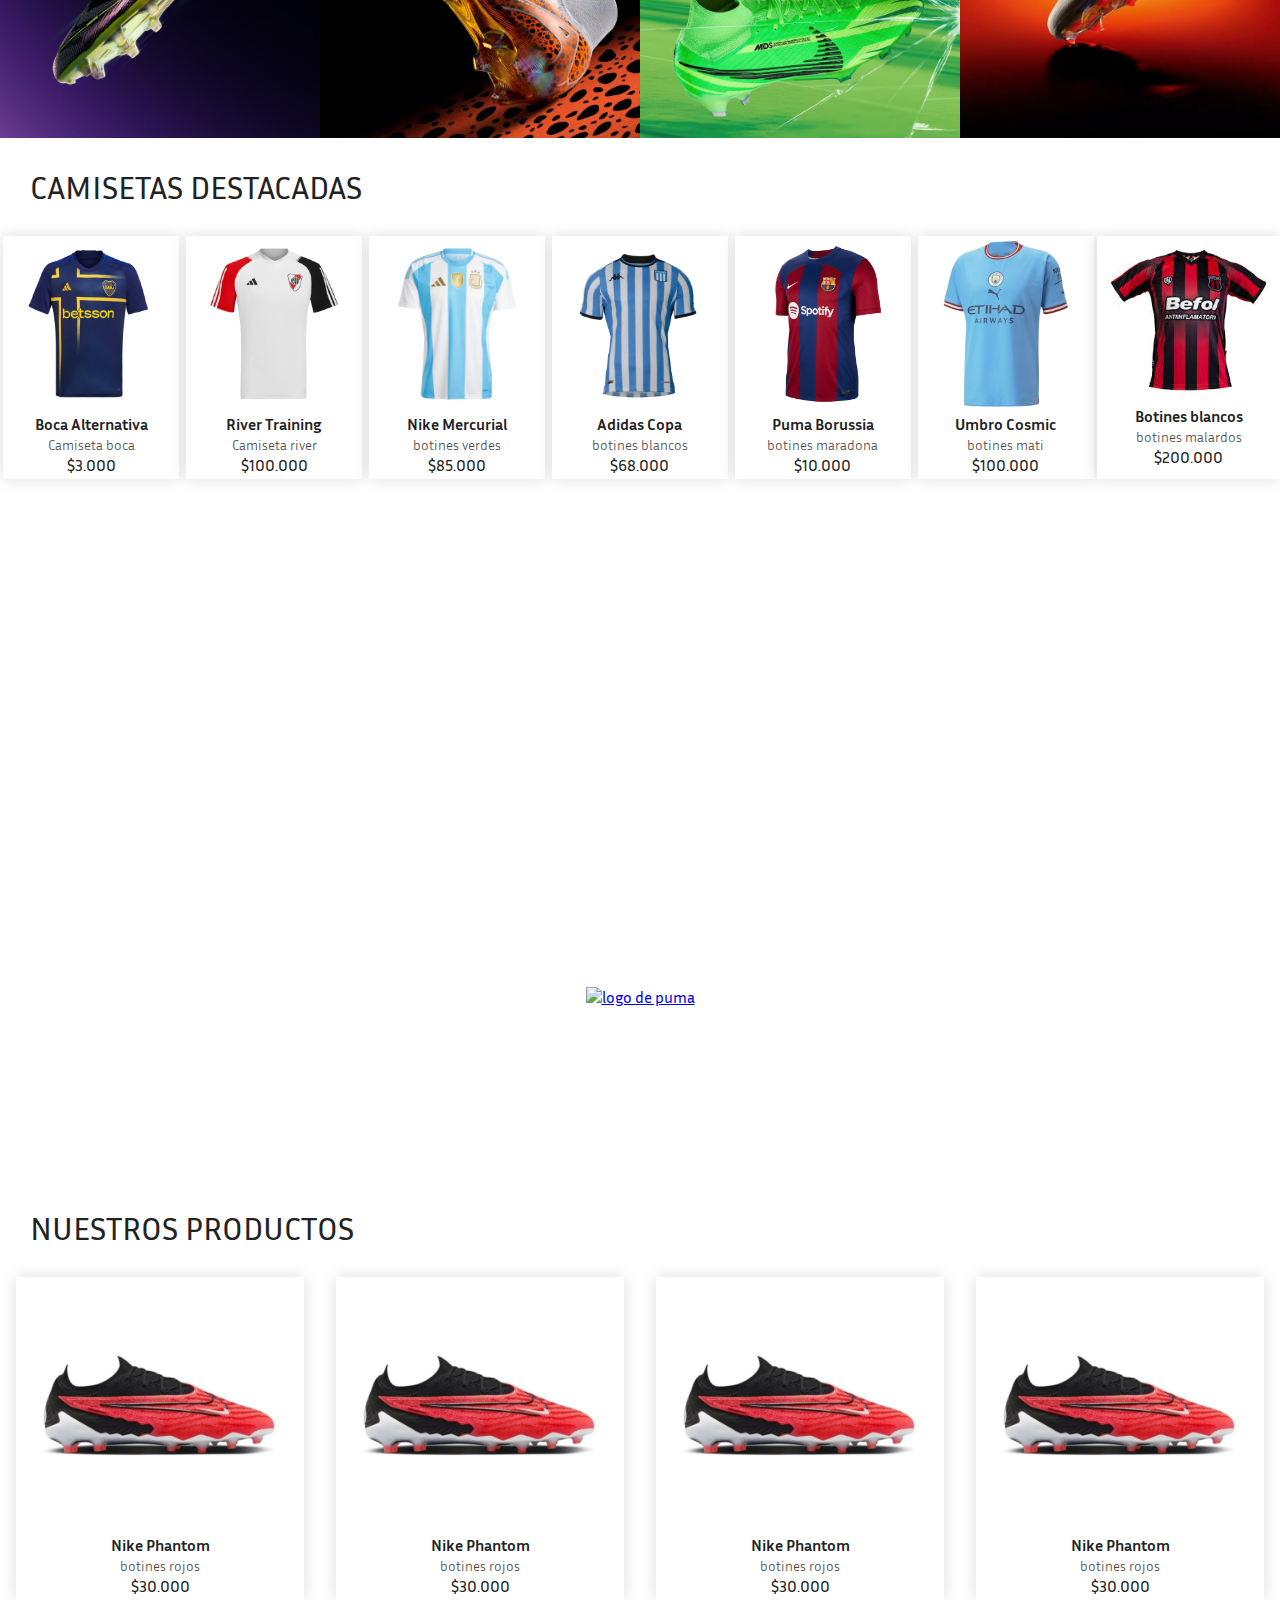
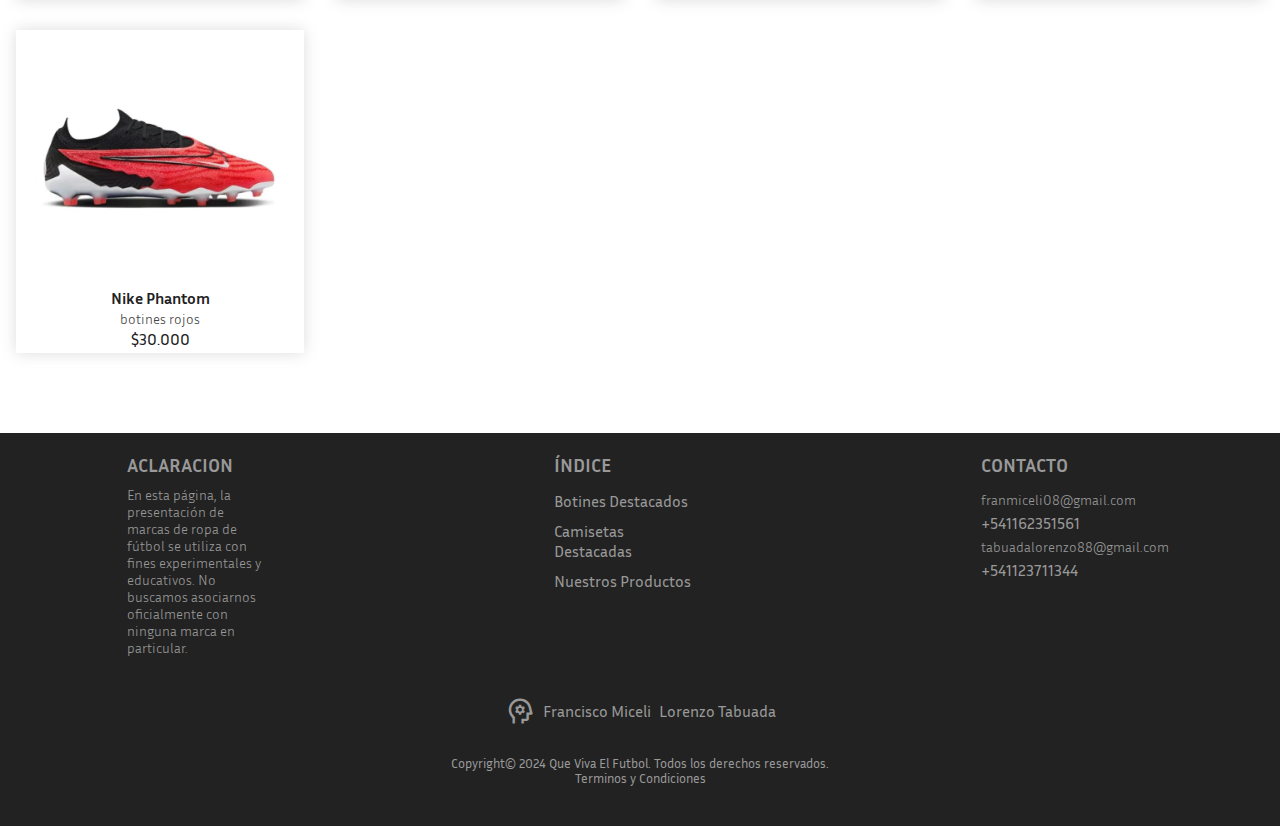
==== commit 6656abd3: "asd" ====
--- a/index.html
+++ b/index.html
@@ -40,15 +40,15 @@
                 </div>
 
                 <div class="medioHC">
-                    <a href="/index.html"><img class="logohead" src="img/logo_negro_QVEF.png" alt=""></a>
+                    <a href="index.html"><img class="logohead" src="img/logo_negro_QVEF.png" alt=""></a>
                 </div>
 
                 <div class="derechaHC">
                     <div class="perfildesplegable">
                         <span class="material-symbols-outlined">account_circle</span>
                         <ul class="perfilcategorias">
-                            <li><a href="/log/form.html" rel="noreferrer" >> Registrarse</a></li>
-                            <li><a href="/log/login.html"</a>> Logearse</a></li>
+                            <li><a href="log/form.html">> Registrarse</a></li>
+                            <li><a href="log/login.html">> Logearse</a></li>
                         </ul>
                     </div>
                     <span class="material-symbols-outlined">local_mall</span>
@@ -57,19 +57,10 @@
 <!-- -------------------HEADPC----------------------- -->
             <div class="headpc" id="headpc">
                 <div class="izquierdaHP">
-                    <a href="/index.html"><img class="logohead" src="img/logo_negro_QVEF.png" alt=""></a>
+                    <a href="index.html"><img class="logohead" src="img/logo_negro_QVEF.png" alt=""></a>
                 </div>
                 
                 <div class="medioHP">
-                    <div class="desplegable">
-                        <span class="material-symbols-outlined">tune</span>
-                        <ul class="categorias">
-                            <li><a href="#">Hombre</a></li>
-                            <li><a href="#">Mujer</a></li>
-                            <li><a href="#">Niño</a></li>
-                            <li><a href="#">Otros</a></li>
-                        </ul>
-                    </div>
                     <div class="contenedorbusqueda">
                         <input type="search" placeholder="Que buscas?">
                         <button type="submit">
@@ -81,8 +72,8 @@
                     <div class="perfildesplegable">
                         <span class="material-symbols-outlined">account_circle</span>
                         <ul class="perfilcategorias">
-                            <li><a href="/log/form.html">> Registrarse</a></li>
-                            <li><a href="/log/login.html"</a>> Logearse</a></li>
+                            <li><a href="log/form.html" target="_self">> Registrarse</a></li>
+                            <li><a href="log/login.html" target="_self">> Logearse</a></li>
                         </ul>
                     </div>
                     <div class="bolsa-compra">
@@ -97,63 +88,63 @@
             <div class="slider">
                 <div class="slide-track">
                     <div class="slide">
-                        <p>6 cuotas sin interes!</p>
-                    </div>
-                    <div class="slide">
-                        <p>6 cuotas sin interes!</p>
-                    </div>
-                    <div class="slide">
-                        <p>6 cuotas sin interes!</p>
-                    </div>
-                    <div class="slide">
-                        <p>6 cuotas sin interes!</p>
-                    </div>
-                    <div class="slide">
-                        <p>6 cuotas sin interes!</p>
-                    </div>
-                    <div class="slide">
-                        <p>6 cuotas sin interes!</p>
-                    </div>
-                    <div class="slide">
-                        <p>6 cuotas sin interes!</p>
-                    </div>
-                    <div class="slide">
-                        <p>6 cuotas sin interes!</p>
-                    </div>
-                    <div class="slide">
-                        <p>6 cuotas sin interes!</p>
-                    </div>
-                    <div class="slide">
-                        <p>6 cuotas sin interes!</p>
-                    </div>
-                    <div class="slide">
-                        <p>6 cuotas sin interes!</p>
-                    </div>
-                    <div class="slide">
-                        <p>6 cuotas sin interes!</p>
-                    </div>
-                    <div class="slide">
-                        <p>6 cuotas sin interes!</p>
-                    </div>
-                    <div class="slide">
-                        <p>6 cuotas sin interes!</p>
+                        <p>6 CUOTAS SIN INTERES!</p>
+                    </div>
+                    <div class="slide">
+                        <p>6 CUOTAS SIN INTERES!</p>
+                    </div>
+                    <div class="slide">
+                        <p>6 CUOTAS SIN INTERES!</p>
+                    </div>
+                    <div class="slide">
+                        <p>6 CUOTAS SIN INTERES!</p>
+                    </div>
+                    <div class="slide">
+                        <p>6 CUOTAS SIN INTERES!</p>
+                    </div>
+                    <div class="slide">
+                        <p>6 CUOTAS SIN INTERES!</p>
+                    </div>
+                    <div class="slide">
+                        <p>6 CUOTAS SIN INTERES!</p>
+                    </div>
+                    <div class="slide">
+                        <p>6 CUOTAS SIN INTERES!</p>
+                    </div>
+                    <div class="slide">
+                        <p>6 CUOTAS SIN INTERES!</p>
+                    </div>
+                    <div class="slide">
+                        <p>6 CUOTAS SIN INTERES!</p>
+                    </div>
+                    <div class="slide">
+                        <p>6 CUOTAS SIN INTERES!</p>
+                    </div>
+                    <div class="slide">
+                        <p>6 CUOTAS SIN INTERES!</p>
+                    </div>
+                    <div class="slide">
+                        <p>6 CUOTAS SIN INTERES!</p>
+                    </div>
+                    <div class="slide">
+                        <p>6 CUOTAS SIN INTERES!</p>
                     </div>
                 </div>
             </div>
             
-            <div class="destacados">
-                <h3>Botines Destacados</h3>
+            <div id="botines-destacados" class="destacados">
+                <h3>BOTINES DESTACADOS</h3>
                 <div class="carousel">
                     <div class="tarjeta">
-                        <a href="producto.html" target="_blank"><img src="/img/botines_rojos_phantom1.jpeg" alt="botin nike phantom"></a>
-                        <div class="tarjetainfo">
-                            <h4>Nike Phantom</h4>
-                            <p class="desc">botines rojos</p>
-                            <p>$30.000</p>
-                        </div>
-                    </div>
-                    <div class="tarjeta">
-                            <img src="/img/botines_rosas_future.avif" alt="botin puma future">
+                        <a href="producto.html" target="_self"><img src="img/botines_rojos_phantom1.jpeg" alt="botin nike phantom"></a>
+                        <div class="tarjetainfo">
+                            <h4>Nike Phantom</h4>
+                            <p class="desc">botines rojos</p>
+                            <p>$30.000</p>
+                        </div>
+                    </div>
+                    <div class="tarjeta">
+                            <img src="img/botines_rosas_future.avif" alt="botin puma future">
                         <div class="tarjetainfo">
                             <h4>Puma Future 7</h4>
                             <p class="desc">botines rosas</p>
@@ -161,7 +152,7 @@
                         </div>
                     </div>
                     <div class="tarjeta">
-                            <img src="/img/botines_verdes_mercurial.jpg" alt="botin nike mercurial">
+                            <img src="img/botines_verdes_mercurial.jpg" alt="botin nike mercurial">
                         <div class="tarjetainfo">
                             <h4>Nike Mercurial</h4>
                             <p class="desc">botines verdes</p>
@@ -169,7 +160,7 @@
                         </div>
                     </div>
                     <div class="tarjeta">
-                            <img src="/img/botines_blancos_copa.jfif" alt="botin">
+                            <img src="img/botines_blancos_copa.jfif" alt="botin">
                         <div class="tarjetainfo">
                             <h4>Adidas Copa</h4>
                             <p class="desc">botines blancos</p>
@@ -177,7 +168,7 @@
                         </div>
                     </div>
                     <div class="tarjeta">
-                        <img src="/img/botines_negros_borussia.jfif" alt="botin puma borussia">
+                        <img src="img/botines_negros_borussia.jfif" alt="botin puma borussia">
                         <div class="tarjetainfo">
                             <h4>Puma Borussia</h4>
                             <p class="desc">botines maradona</p>
@@ -185,7 +176,7 @@
                         </div>
                     </div>
                     <div class="tarjeta">
-                        <img src="/img/botines_grises_cosmic.webp" alt="botin umbro cosmic">
+                        <img src="img/botines_grises_cosmic.webp" alt="botin umbro cosmic">
                         <div class="tarjetainfo">
                             <h4>Umbro Cosmic</h4>
                             <p class="desc">botines mati</p>
@@ -193,7 +184,7 @@
                         </div>
                     </div>
                     <div class="tarjeta">
-                        <img src="/img/botines.jpg" alt="botin">
+                        <img src="img/botines.jpg" alt="botin">
                         <div class="tarjetainfo">
                             <h4>Botines blancos</h4>
                             <p class="desc">botines malardos</p>
@@ -204,25 +195,25 @@
             </div>
             <div class="content-varios">    
                 <div class="productos-varios">
-                <div class="product">
-                    <img src="img/botines_f50.jpeg" alt="botines f50">
-                </div>
-                <div class="product">
-                    <img src="img/botin_naranja.webp" alt="botines botin_naranja">
-                </div>
-                <div class="product">
-                    <img src="img/botines_verdes_mercurial2.jpg" alt="botines azules">
-                </div>
-                <div class="product">
-                    <img src="img/botines_nike_mercurial.webp" alt="botines azules">
-                </div>
-                </div>
-            </div>
-            <div class="destacados">
-                <h3>Camisetas Destacadas</h3>
+                    <div class="product">
+                        <img src="img/botines_f50.jpeg" alt="botines f50">
+                    </div>
+                    <div class="product">
+                        <img src="img/botin_naranja.webp" alt="botines botin_naranja">
+                    </div>
+                    <div class="product">
+                        <img src="img/botines_verdes_mercurial2.jpg" alt="botines azules">
+                    </div>
+                    <div class="product">
+                        <img src="img/botines_nike_mercurial.webp" alt="botines azules">
+                    </div>
+                </div>
+            </div>
+            <div id="camisetas-destacadas" class="destacados">
+                <h3>CAMISETAS DESTACADAS</h3>
                 <div class="carousel">
                     <div class="tarjeta">
-                        <a href="producto.html" target="_blank"><img src="/img/camiseta_boca_lolo.jpg" alt="camiseta boca horrible"></a>
+                        <img src="img/camiseta_boca_lolo.jpg" alt="camiseta boca horrible">
                         <div class="tarjetainfo">
                             <h4>Boca Alternativa</h4>
                             <p class="desc">Camiseta boca</p>
@@ -230,7 +221,7 @@
                         </div>
                     </div>
                     <div class="tarjeta">
-                            <img src="/img/camiseta_river_fran.jpg" alt="camiseta river">
+                            <img src="img/camiseta_river_fran.jpg" alt="camiseta river">
                         <div class="tarjetainfo">
                             <h4>River Training</h4>
                             <p class="desc">Camiseta river  </p>
@@ -238,7 +229,7 @@
                         </div>
                     </div>
                     <div class="tarjeta">
-                            <img src="/img/camiseta_argentina.jpg" alt="camiseta argentina">
+                            <img src="img/camiseta_argentina.jpg" alt="camiseta argentina">
                         <div class="tarjetainfo">
                             <h4>Nike Mercurial</h4>
                             <p class="desc">botines verdes</p>
@@ -246,7 +237,7 @@
                         </div>
                     </div>
                     <div class="tarjeta">
-                            <img src="/img/camiseta_racing.jpg" alt="camiseta racing">
+                            <img src="img/camiseta_racing.jpg" alt="camiseta racing">
                         <div class="tarjetainfo">
                             <h4>Adidas Copa</h4>
                             <p class="desc">botines blancos</p>
@@ -254,7 +245,7 @@
                         </div>
                     </div>
                     <div class="tarjeta">
-                        <img src="/img/camiseta_barcelona.jpg" alt="camiseta barcelona">
+                        <img src="img/camiseta_barcelona.jpg" alt="camiseta barcelona">
                         <div class="tarjetainfo">
                             <h4>Puma Borussia</h4>
                             <p class="desc">botines maradona</p>
@@ -262,7 +253,7 @@
                         </div>
                     </div>
                     <div class="tarjeta">
-                        <img src="/img/camiseta_city.jpg" alt="camiseta manchester ciry">
+                        <img src="img/camiseta_city.jpg" alt="camiseta manchester ciry">
                         <div class="tarjetainfo">
                             <h4>Umbro Cosmic</h4>
                             <p class="desc">botines mati</p>
@@ -270,7 +261,7 @@
                         </div>
                     </div>
                     <div class="tarjeta">
-                        <img src="/img/camiseta_defe.jpg" alt="camiseta defensores">
+                        <img src="img/camiseta_defe.jpg" alt="camiseta defensores">
                         <div class="tarjetainfo">
                             <h4>Botines blancos</h4>
                             <p class="desc">botines malardos</p>
@@ -280,27 +271,107 @@
                 </div>
             </div>
             <div class="image-neymar">
-
+                <h2>VIVE LA EXPERIENCIA</h2>
+                <h3>DE LA COMODIDAD</h3>
+                <a href="https://ar.puma.com/?utm_source=GGL&utm_medium=BS&gad_source=1&gclid=Cj0KCQjwveK4BhD4ARIsAKy6pMLytKaFUMlky1WqANf08one1GZNKHTbPOjd9PZvPOujvhd_NmetFtsaAvYJEALw_wcB"><img src="img/puma_logo.png" alt="logo de puma"></a>
             </div>
             
-            <div class="gallery-contact">
-                <span class="material-symbols-outlined psychology">psychology</span>
-                <ul class="gallery-ig">
-                    <li><a href="https://www.instagram.com/franmicelii/">Francisco Miceli</a></li>
-                    <li><a href="https://www.instagram.com/lolotabuada_/">Lorenzo Tabuada</a></li>
-                </ul>
-            </div>
+            <div id="productos" class="general">
+                <h3>NUESTROS PRODUCTOS</h3>
+                    <section id="tarjetas">
+                        <div class="tarjeta1">
+                            <a class="tarjeta-imagen" href="producto.html" target="_blank"><img src="img/botines_rojos_phantom1.jpeg" alt="botin nike phantom"></a>
+                            <div class="tarjetainfo">
+                                <h4>Nike Phantom</h4>
+                                <p class="desc">botines rojos</p>
+                                <p>$30.000</p>
+                            </div>
+                        </div>
+                        <div class="tarjeta1">
+                            <a class="tarjeta-imagen" href="producto.html" target="_blank"><img src="img/botines_rojos_phantom1.jpeg" alt="botin nike phantom"></a>
+                            <div class="tarjetainfo">
+                            <h4>Nike Phantom</h4>
+                            <p class="desc">botines rojos</p>
+                            <p>$30.000</p>
+                        </div>
+                    </div>
+                    <div class="tarjeta1">
+                        <a class="tarjeta-imagen" href="producto.html" target="_blank"><img src="img/botines_rojos_phantom1.jpeg" alt="botin nike phantom"></a>
+                        <div class="tarjetainfo">
+                            <h4>Nike Phantom</h4>
+                            <p class="desc">botines rojos</p>
+                            <p>$30.000</p>
+                        </div>
+                    </div>
+                    <div class="tarjeta1">
+                        <a class="tarjeta-imagen" href="producto.html" target="_blank"><img src="img/botines_rojos_phantom1.jpeg" alt="botin nike phantom"></a>
+                        <div class="tarjetainfo">
+                            <h4>Nike Phantom</h4>
+                            <p class="desc">botines rojos</p>
+                            <p>$30.000</p>
+                        </div>
+                    </div>
+                    <div class="tarjeta1">
+                        <a class="tarjeta-imagen" href="producto.html" target="_blank"><img src="img/botines_rojos_phantom1.jpeg" alt="botin nike phantom"></a>
+                        <div class="tarjetainfo">
+                            <h4>Nike Phantom</h4>
+                            <p class="desc">botines rojos</p>
+                            <p>$30.000</p>
+                        </div>
+                    </div>
+                </section>
+            </div>
+            
         </div> <!--DIV TODO-->
         </main>
     <footer>
-        <div class="pie">
-            <div class="subpie1">
-            
-            </div>
-            <div class="subpie2">
-                <p>Copyright© 2024 Miceli Francisco & Tabuada Lorenzo. Todos los derechos reservados.</p>
-                <a href="#">Terminos y Condiciones</a>
-            </div>
+        <div class="footer">
+            <div class="footer-container">
+                <div class="footer-row">
+                    <div class="footer-links">
+                        <h4>Aclaracion</h4>
+                        <div class="aclaracion">
+                            <p>En esta página, la presentación de marcas de ropa de fútbol se utiliza con fines experimentales y educativos.
+                            No buscamos asociarnos oficialmente con ninguna marca en particular.</p>
+                        </div>
+                    </div>
+                    <div class="footer-links">
+                        <!-- <h4>ejemplo</h4>
+                        <ul>
+                            <li><p>anashe</p></li>
+                            <li><p>asssssssssss</p></li>
+                            <li><p>asi es</p></li>
+                            <li><p>texto ass</p></li>
+                        </ul> -->
+                        <h4>índice</h4>
+                        <ul>
+                            <li><a href="#botines-destacados">Botines Destacados</a></li>
+                            <li><a href="#camisetas-destacadas">Camisetas Destacadas</a></li>
+                            <li><a href="#productos">Nuestros Productos</a></li>
+                        </ul>
+                    </div>
+                    <div class="footer-links">
+                        <h4>Contacto</h4>
+                        <ul>
+                            <li><p><a href="mailto:franmiceli08@gmail.com">franmiceli08@gmail.com</a></p></li>
+                            <a href="tel:+541162351561">+541162351561</a>
+                            <li><p><a href="mailto:tabuadalorenzo88@gmail.com">tabuadalorenzo88@gmail.com</a></p></li>
+                            <a href="tel:+541123711344">+541123711344</a>
+                        </ul>
+                        
+                    </div>
+                </div>
+            </div>
+        </div>
+        <div class="gallery-contact">
+            <span class="material-symbols-outlined psychology">psychology</span>
+            <ul class="gallery-ig">
+                <li><a href="https://www.instagram.com/franmicelii/">Francisco Miceli</a></li>
+                <li><a href="https://www.instagram.com/lolotabuada_/">Lorenzo Tabuada</a></li>
+            </ul>
+        </div>
+        <div class="sub-footer2">
+            <p>Copyright© 2024 Que Viva El Futbol. Todos los derechos reservados. <br><a href="t&c.html">Terminos y Condiciones</a></p>
         </div>
     </footer>
 
--- a/styles.css
+++ b/styles.css
@@ -1,7 +1,3 @@
-:root{
-    --color-primario:#222;
-    --color-secundario: #ddd;
-}
 html{
     scroll-behavior: smooth;
 }
@@ -10,8 +6,9 @@
     padding: 0;
 }
 body{
-    font-family: "inria Sans",'Franklin Gothic Medium', 'Arial Narrow', sans-serif;
+    font-family: "inria Sans",sans-serif;
     overflow-x: hidden;
+    color: #222;
 }
 .todo{
     min-height: 100vh;
@@ -67,7 +64,7 @@
     font-size: 8.5em;
     font-weight: 900;
     letter-spacing: 0.15em;
-    text-shadow: 8px 0px 0 #bbb;
+    text-shadow: 8px 0px 0 #888;
 }
 
 @media(max-width: 540px){
@@ -159,6 +156,7 @@
 
 .headpc{
     display: none;
+
 }
 .headcelu .material-symbols-outlined{
     padding: 0 4px;
@@ -180,9 +178,6 @@
     width: 110px;
     padding: 5px 7px ;
     transition: 0.5s;
-}
-.logohead:hover{
-    filter: brightness(1.7);
 }
 .derechaHC{
     display: flex;
@@ -264,25 +259,50 @@
         transform: translateX(calc(-200px * 7));
     }
 }
-
+.general h3{
+    font-size: 2em;
+    font-weight: 400;
+    margin: 30px 0 30px 30px;
+}
+#tarjetas{
+    display: grid;
+    grid-template-columns: repeat(1 ,1fr);
+    justify-items: center;
+}
+.tarjeta1{
+    display: flex;
+    width: 70%;
+    align-items: center;
+    justify-content: center;
+    flex-direction: column;
+    margin-bottom: 30px;
+    border: 3px solid #fff;
+    background: #fff;
+    box-shadow: 0 0 15px #ddd;
+    transition: 0.3s;
+}
+.tarjeta1:hover{
+    box-shadow: none;
+    filter: brightness(0.91);
+}
+.tarjeta-imagen img{
+    width: 100%;
+    max-height: 250px;
+    border-radius: 5px 5px 0 0;
+}
 .destacados h3{
     font-size: 2em;
     font-weight: 400;
     margin: 30px 0 30px 30px;
 }
 .carousel {
-    display: flex;
-    justify-content: start;
-}
-@media(min-width: 1100px){
-    .carousel{
-        display: flex;
-        justify-content: space-evenly;
-    }
+    display: grid;
+    grid-template-columns: repeat(3 ,1fr);
+    justify-items: center;
 }
 .tarjeta{
     max-width: 400px;
-    margin: 0 6px;
+    margin: 0 0 20px 0;
     border: 3px solid #fff;
     background: #fff;
     box-shadow: 0 0 15px #ddd;
@@ -317,11 +337,11 @@
     width: 100vw;
 }
 .productos-varios{
-    display: flex;
+    display: grid;
+    grid-template-columns: repeat(2 ,1fr);
     margin-top: 50px;
 }
 .product{
-    width: 25%;
     transition: 0.6s;
 }
 .product:hover{
@@ -333,29 +353,113 @@
 }
 
 .image-neymar{
+    display: flex;
+    flex-direction: column;
+    align-items: center;
+    justify-content: center;
     width: 100vw;
-    height: 100vh;
-    background-image: url(img/botines_neymar.jpg);
+    height: 70vh;
+    background-image: linear-gradient(rgba(0,0,0,0.30),rgba(0,0,0,0.30)),url(img/botines_neymar.jpg);
     background-position: center top;
-    background-repeat: no-repeat;
     background-size: cover;
-    min-height: 100vh;
+    background-attachment: fixed;
+
     margin-top: 50px;
 }
-.image-neymar:hover{
-    background-image: linear-gradient(rgba(0,0,0,0.30),rgba(0,0,0,0.30)),url(img/botines_neymar.jpg);
-}
-
-
+
+.image-neymar h2{
+    margin-top: 50px;
+    color: #fff;
+    font-size: 2em;
+}
+.image-neymar h3{
+    color: #fff;
+    font-size: 1.7em;
+    letter-spacing: 0em;
+    font-weight: 100;
+}
+.image-neymar img{
+    margin-top: 60px;
+    width: 100px;
+    transition: 0.3s;
+}
+.image-neymar img:hover{
+    filter: drop-shadow(0 0 20px #888);
+}
+
+
+
+/* *****************  PIEEEEEEEEEEE  ***************** */
+
+footer{
+    background-color: #222;
+    color:#999;
+}
+.footer-container{
+    padding-top: 20px;
+    margin: 0 auto;
+    margin-top: 50px;
+}
+.footer-row{
+    display: grid;
+    grid-template-columns: repeat(1 ,1fr);
+    justify-items: center;
+}
+.footer-links{
+    width: 33.3%;
+    padding: 0 50px 20px 20px;
+}
+.footer-links a{
+    color: #999;
+    text-decoration: none;
+}
+.footer-links a:hover{
+    color: #bbb;
+}
+.footer-links img{
+    width: 150%;
+}
+.footer-links h4{
+    font-weight: 900;
+    text-transform: uppercase;
+    font-size: 1.2em;
+    margin-bottom: 10px;
+}
+.footer-links li{
+    padding: 5px 0;
+    list-style-type: none;
+}
+.footer-links p{
+    font-weight: 100;
+    font-size: 0.9em;
+}
+
+.sub-footer2{
+    display: flex;
+    justify-content: center;
+}
+.sub-footer2 p{
+    font-size: 0.8em;
+    padding: 10px 0 40px 0;
+    text-align: center;
+}
+.sub-footer2 a{
+    color:#999;
+    text-decoration: none;
+}
+.sub-footer2 a:hover{
+    color: #bbb;
+}
 .gallery-contact{
-    margin-top: 50px;
+    padding: 20px 0;
     display: flex;
     justify-content: center;
+    align-items: center;
 }
 .gallery-contact span{
     font-size: 30px;
-    cursor: pointer;
-    color: #222;
+    cursor: default;
+    color: #999;
 }
 .gallery-ig{
     display: flex;
@@ -365,30 +469,11 @@
     margin-left: 8px;
 }
 .gallery-ig a{
-    color: #222;
+    color: #999;
     text-decoration: none;
 }
 .gallery-ig a:hover{
-    color: #777;
-}
-/* *****************  PIEEEEEEEEEEE  ***************** */
-
-.pie{
-    background-color: #222;
-    color:#555;
-}
-.subpie2{
-    display: flex;
-    justify-content: space-between;
-    padding: 2px;
-    border-top: 1px solid #333;
-}
-.subpie2 a{
-    color:#3d3d3d;
-    text-decoration: none;
-}
-.subpie2 a:hover{
-    text-decoration:underline;
+    color: #bbb;
 }
 
 /* *****************  PIEEEEEEEEEEE  ***************** */
@@ -415,7 +500,13 @@
         display: flex;
         align-items: center;
     }
-
+    #tarjetas{
+        display: grid;
+        grid-template-columns: repeat(4,1fr);   
+    }
+    .tarjeta1{
+        width: 22vw;
+    }
     .contenedorbusqueda{
         display: flex;
         align-items: center;
@@ -481,4 +572,29 @@
         align-items: center;
         padding-right: 17px;
     }
+    .carousel {
+        display: grid;
+        grid-template-columns: repeat(7 ,1fr);
+        justify-items: center;
+    }
+    .footer-row{
+        display: grid;
+        grid-template-columns: repeat(3 ,1fr);
+        justify-items: center;
+    }
+    .image-neymar h2{
+        font-size: 6.4em;
+    }
+    .image-neymar h3{
+        font-size: 1.7em;
+        letter-spacing: 1em;
+        font-weight: 500;
+    }
+    .productos-varios{
+        display: grid;
+        grid-template-columns: repeat(4 ,1fr);
+    }
+    .product{
+        transition: 0.6s;
+    }
 }